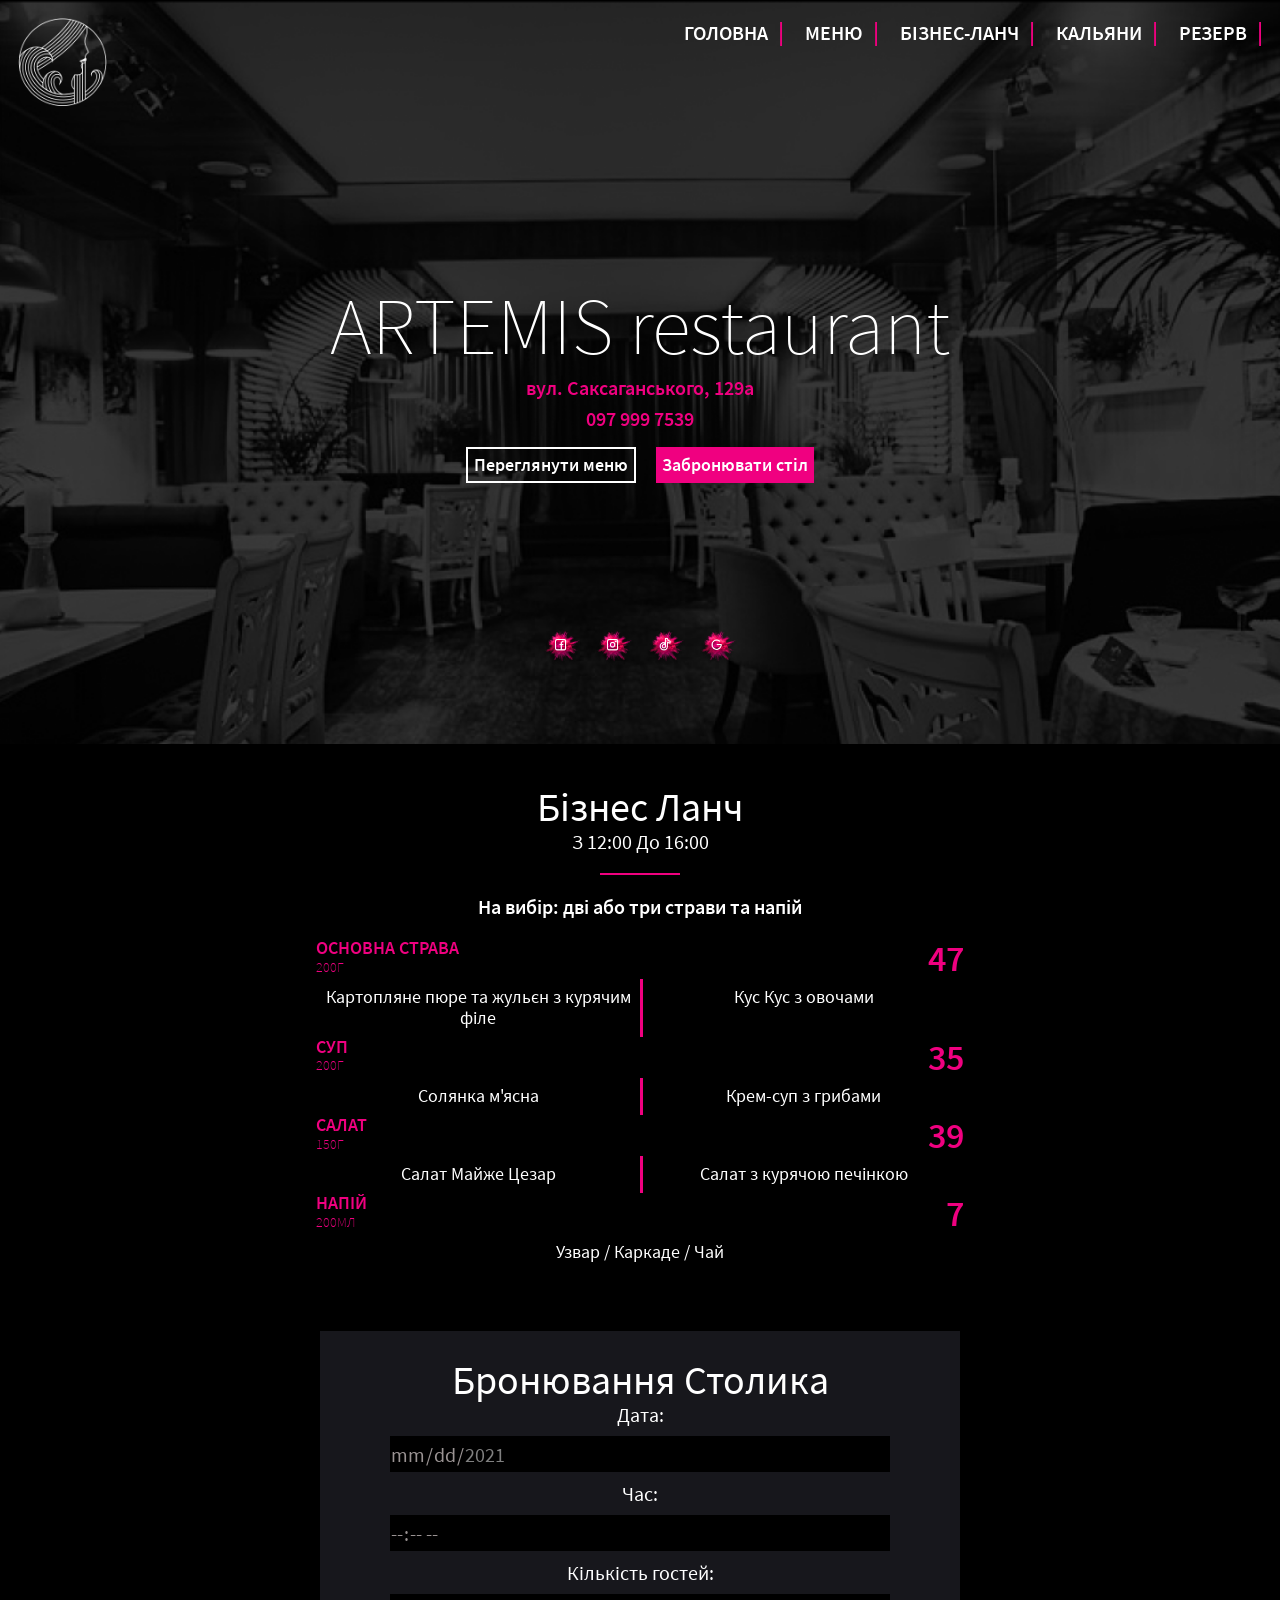
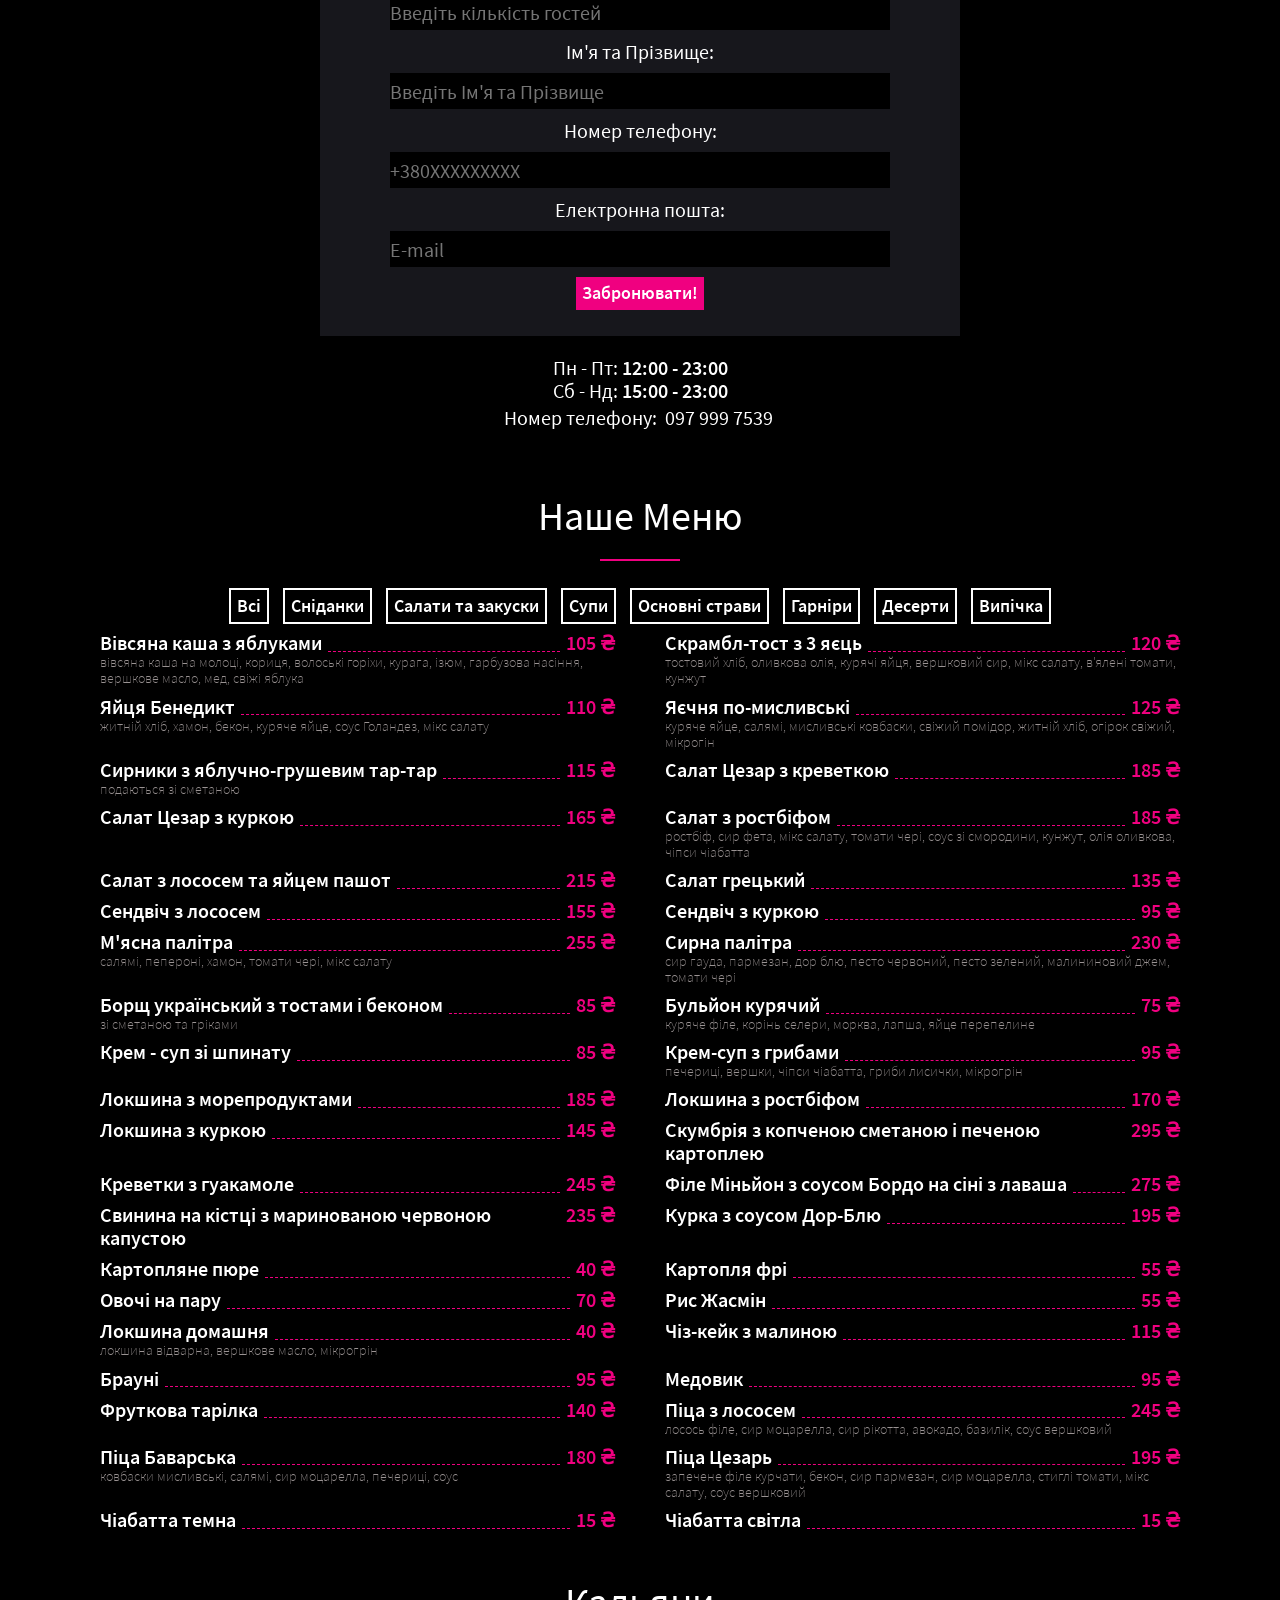
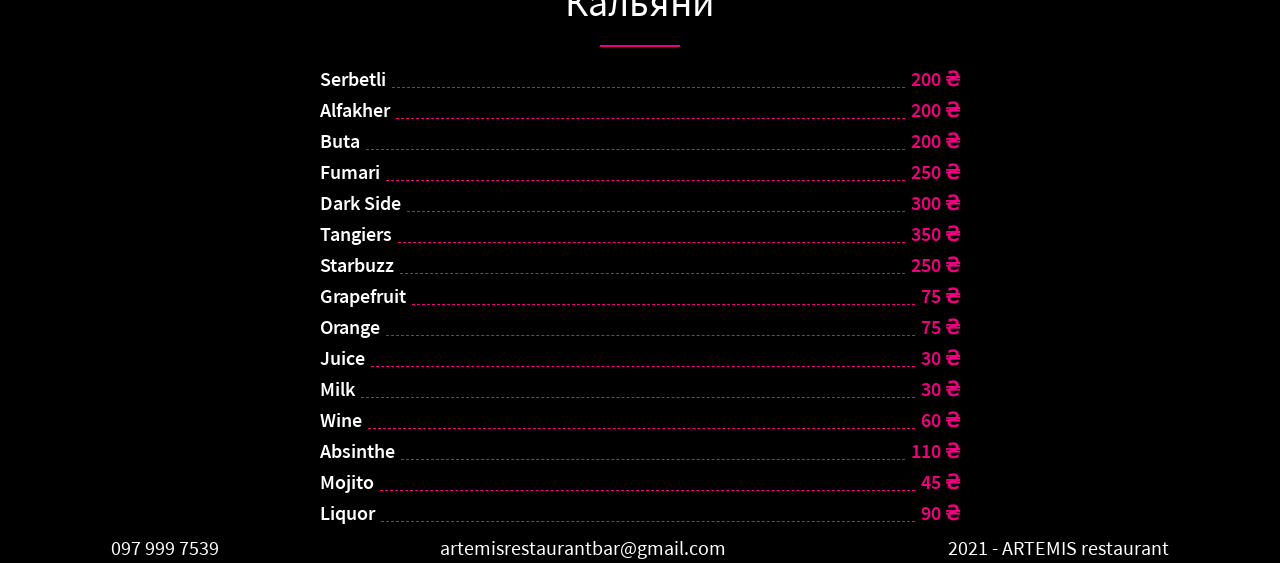
==== index.html @ ac6bcd96 "centered form label" ====
<!DOCTYPE html>
<html lang="uk">

<head>
  <!-- Global site tag (gtag.js) - Google Analytics -->
  <!-- <script async src="https://www.googletagmanager.com/gtag/js?id=G-EJ1X3YH138"></script>
  <script>
    window.dataLayer = window.dataLayer || [];

    function gtag() {
      dataLayer.push(arguments);
    }
    gtag('js', new Date());

    gtag('config', 'G-EJ1X3YH138');
  </script> -->

  <meta charset="UTF-8" />
  <meta name="viewport" content="width=device-width, initial-scale=1.0" />
  <meta name="description"
    content="У розпорядженні відвідувачів закладу лаунж-зона з контактною барною стойкою, просторий основний зал зі сценою, а також кальянний зал з великим диваном для компанії гостей.">
  <title>ARTEMIS restaurant</title>
  <link rel="apple-touch-icon" sizes="180x180" href="/favicon/apple-touch-icon.png">
  <link rel="icon" type="image/png" sizes="32x32" href="/favicon/favicon-32x32.png">
  <link rel="icon" type="image/png" sizes="16x16" href="/favicon/favicon-16x16.png">
  <link rel="manifest" href="/favicon/site.webmanifest">
  <link rel="mask-icon" href="/favicon/safari-pinned-tab.svg" color="#d6197e">
  <meta name="msapplication-TileColor" content="#d6197e">
  <meta name="theme-color" content="#d6197e">
  <link rel="stylesheet" href="css/style.css" type="text/css" />
  <link rel="preconnect" href="https://fonts.gstatic.com">
</head>

<body>
  <header class="header" id="header">

    <div class="logo">
      <a href="index.html">
        <img src="img/logo_white.webp" alt="logo" class="logo__img" /></a>
    </div>

    <nav class="nav" id="nav">
      <ul class="nav__menu">
        <li><a href="index.html" class="nav__link">головна</a>
        </li>
        <li><a href="#section-menu" class="nav__link">меню</a>
        </li>
        <li><a href="#lunch" class="nav__link">бізнес-ланч</a>
        </li>
        <li><a href="#hookah" class="nav__link">кальяни</a>
        </li>
        <li><a href="#reserved" class="nav__link">резерв</a>
        </li>
        <!-- <li><a href="#" class="nav__link">контакти</a>
        </li> -->
      </ul>
    </nav>
    <a class="nav__burger" id="navBtn">
      <img src="img/icon-burger.webp" alt="click to open navigation menu"></a>


  </header>
  <a class="scroll-top" id="topBtn" title="Back to top">
    <img src="img/icon-back-top.webp" alt="back to top">
  </a>

  <main>
    <section class="section main">

      <h1>ARTEMIS restaurant</h1>

      <div class="main__contact">
        <a href="https://goo.gl/maps/p9fbuU1kuRXdNE6r8" class="contact__link" target="_blank" rel="noopener">вул.
          Саксаганського,
          129а</a>
        <a href="tel:+380979997539" class="contact__link">
          097 999 7539</a>
      </div>

      <div class="button__wrapper">
        <button class="button button__menu">Переглянути меню</button>
        <button class="button button__reserved">Забронювати стіл</button>
      </div>

      <div class="social">
        <a class="social__link" href="https://www.facebook.com/artemisbarkyiv" target="_blank" rel="noopener">
          <img src="img/fb.webp" alt="link to facebook page artemis" class="social__icon" width="40" height="48">
        </a>
        <a class="social__link" href="https://www.instagram.com/artemiskyiv/" target="_blank" rel="noopener">
          <img src="img/insta.webp" alt="link to instagram page artemis" class="social__icon" width="40" height="48">
        </a>
        <a class="social__link" href="https://vm.tiktok.com/ZSWNdUNR/" target="_blank" rel="noopener">
          <img src="img/tk.webp" alt="link to tiktok page artemis" class="social__icon" width="40" height="48">
        </a>
        <a class="social__link" href="https://goo.gl/maps/p9fbuU1kuRXdNE6r8" target="_blank" rel="noopener">
          <img src="img/google.webp" alt="link to tiktok page artemis" class="social__icon" width="40" height="48">
        </a>
      </div>
    </section>

    <section class="section lunch" id="lunch">
      <h2 class="section__title">Бізнес ланч
        <span class="lunch__time">з 12:00 до 16:00</span>
        <span class="small__border"></span>
      </h2>

      <div class="lunch__option">На вибір: дві або три страви та напій</div>
      <div class="lunch__wrapper">
        <dl class="dishes">
          <dt class="dishes__header">основна страва
            <span class="dishes__weight">200г</span>
          </dt>
          <dd class="dishes__price">47</dd>
          <dd class="dishes__title">Картопляне пюре та жульєн з курячим філе</dd>
          <dd class="dishes__title">Кус Кус з овочами</dd>
        </dl>

        <dl class="dishes">
          <dt class="dishes__header">суп
            <span class="dishes__weight">200г</span>
          </dt>
          <dd class="dishes__price">35</dd>
          <dd class="dishes__title">Солянка м'ясна</dd>
          <dd class="dishes__title">Крем-суп з грибами</dd>
        </dl>

        <dl class="dishes">
          <dt class="dishes__header">салат
            <span class="dishes__weight">150г</span>
          </dt>
          <dd class="dishes__price">39</dd>
          <dd class="dishes__title">Салат Майже Цезар</dd>
          <dd class="dishes__title">Салат з курячою печінкою</dd>
        </dl>

        <dl class="dishes">
          <dt class="dishes__header">напій
            <span class="dishes__weight">200мл</span>
          </dt>
          <dd class="dishes__price">7</dd>
          <dd class="dishes__title">Узвар / Каркаде / Чай</dd>
        </dl>
      </div>

    </section>

    <section class="section reserved">

      <!-- modal reserved -->

      <form action="form.php" method="POST" class="reserved__form" id="reserved" autocomplete="off">
        <h2 class="section__title">Бронювання столика</h2>
        <fieldset title="Введіть заплановану дату">
          <label for="date">Дата:</label>
          <input type="date" name="date" id="date" min="2021-04-09" max="2021-12-31" class="reserved__input" required>
        </fieldset>
        <fieldset title="Введіть запланований час">
          <label for="time">Час:</label>
          <input type="time" name="time" id="time" class="reserved__input" required>
        </fieldset>
        <fieldset title="Введіть кількість гостей">
          <label for="person">Кількість гостей:</label>
          <input type="number" name="person" id="person" min="1" max="30" class="reserved__input"
            placeholder="Введіть кількість гостей" required>
        </fieldset>
        <fieldset title="Введіть ім'я та прізвище">
          <label for="firstName">Ім'я та Прізвище:</label>
          <input type="text" name="firstName" id="firstName" class="reserved__input"
            placeholder="Введіть Ім'я та Прізвище" required>
        </fieldset>
        <fieldset title="Введіть номер телефону у форматі +380XXXXXXXXX">
          <label for="phone">Номер телефону:</label>
          <input type="tel" name="phone" id="phone" class="reserved__input" placeholder="+380XXXXXXXXX"
            title="Введіть номер телефону у форматі +380XXXXXXXXX"
            pattern="\+38\s?[\(]{0,1}9[0-9]{2}[\)]{0,1}\s?\d{3}{0,1}\d{2}{0,1}\d{2}" required>
        </fieldset>
        <fieldset title="Введіть електронну пошту">
          <label for="email">Електронна пошта:</label>
          <input type="email" name="email" id="email" placeholder="E-mail" class="reserved__input">
        </fieldset>

        <button type="submit" value="submit" class="button button__reserved">Забронювати!</button>

      </form>

      <div class="reserved__desc">
        <p>Пн - Пт: <b>12:00 - 23:00</b></p>
        <p>Сб - Нд:<b> 15:00 - 23:00</b></p>
        <p>Номер телефону:
          <a href="tel:+380979997539" class="link">
            097 999 7539</a></p>
      </div>
    </section>

    <section class="section menu" id="section-menu">
      <h2 class="section__title">наше меню
        <span class="small__border"></span>
      </h2>

      <!-- filter buttons -->
      <div class="menu__buttons">
        <!-- <button class="button button__filter" type="button" data-id="all">Усе</button>
        <button class="button__filter" type="button" data-id="breakfast">Сніданки</button>
        <button class="button__filter" type="button" data-id="salad">Салати</button>
        <button class="button__filter" type="button" data-id="main-dishes">Основні страви</button> -->
      </div>
      <!-- menu item -->
      <div class="menu__container">
        <!-- single item -->
        <!-- <article class="menu__item">
          <img src="/img-menu/menu-item.webp" alt="menu img" class="menu__img">
          <div class="menu__info">
            <header class="menu__header">
              <h3 class="menu__title">Салат з авокадо</h3>
              <h3 class="menu__price">120</h3>
            </header>
            <p class="menu__desc">
              Lorem, ipsum dolor sit amet consectetur adipisicing elit. Consectetur, sunt! Voluptatem inventore dolor
              excepturi aperiam, laboriosam modi ab hic numquam.
            </p>
          </div>
        </article> -->
      </div>
      <!-- end of single item -->
    </section>

    <section class="section hookah" id="hookah">
      <h2 class="section__title">кальяни
        <span class="small__border"></span>
      </h2>

      <div class="hookah__container">
        <!--<article class="hookah__item">
          <h3 class="menu__title">Serbetli</h3>
          <h3 class="menu__price">200</h3>
        </article> -->
      </div>
    </section>

  </main>
  <footer class="footer">
    <div class="footer__contact">
      <a href="tel:+380979997539">097 999 7539</a>
      <a href="mailto:marketingartemis4@gmail.com">artemisrestaurantbar@gmail.com</a>
      <a href="#header">2021 - ARTEMIS restaurant</a>
    </div>
  </footer>

  <script src="js/script.js"></script>
</body>

</html>
---- css/style.css ----
.small__border {
  display: block;
  width: 4rem;
  height: 0.1rem;
  background-color: #f00080;
  margin: 1rem auto;
}

@keyframes bounce {
  0%, 20%, 60%, 100% {
    transform: translateY(0);
  }
  40% {
    transform: translateY(-1rem);
  }
  80% {
    transform: translateY(-0.5rem);
  }
}
@keyframes zoomIn {
  0% {
    opacity: 0;
    transform: scale3d(0.3, 0.3, 0.3);
  }
  50% {
    opacity: 1;
    text-shadow: #f00080 0 0 1rem, #f00080 0 0 1.5rem, #f00080 0 0 2rem, #f00080 0 0 2.5rem, #f00080 0 0 3.5rem;
  }
}
* {
  margin: 0;
  padding: 0;
  box-sizing: border-box;
  border: 0;
  box-shadow: none;
}

html {
  line-height: 1.15;
  -webkit-text-size-adjust: 100%;
  font-size: 20px;
}

h1 {
  font-size: 3rem;
}

b,
strong {
  font-weight: bolder;
}

button,
input,
optgroup,
select,
textarea {
  font-family: inherit;
  font-size: 100%;
  line-height: 1.15;
  margin: 0;
}

button,
select {
  text-transform: none;
}

button,
[type=button],
[type=reset],
[type=submit] {
  -webkit-appearance: button;
}

button::-moz-focus-inner,
[type=button]::-moz-focus-inner,
[type=reset]::-moz-focus-inner,
[type=submit]::-moz-focus-inner {
  border-style: none;
  padding: 0;
}

button:focus,
button:hover,
button:active {
  outline: none;
}

a {
  text-decoration: none;
}

ul,
li {
  list-style-type: none;
}

body {
  font-family: "Source Sans Pro", sans-serif;
  color: white;
  background-color: black;
  width: 100vw;
}

.section {
  width: minmax(100vw, 100vh);
  height: minmax(100vw, 100vh);
}
.section:nth-child(odd) {
  background: black url("../img/hallBgBw.webp") no-repeat center;
  background-size: cover;
  background-attachment: fixed;
}
.section:not(:first-child) {
  padding-top: 1rem;
}
.section__title {
  font-size: 2rem;
  font-weight: 400;
  text-align: center;
  text-transform: capitalize;
}
@media (max-width: 47.99em) {
  .section__title {
    font-size: 1.5rem;
  }
}

a {
  display: inline-block;
  color: white;
  padding: 0.2rem;
}

@font-face {
  font-family: "Source Sans Pro";
  src: local("Source Sans Pro ExtraLight"), local("SourceSansPro-ExtraLight"), url("./../fonts/sourcesansproextralight.woff2") format("woff2"), url("./../fonts/sourcesansproextralight.woff") format("woff"), url("./../fonts/sourcesansproextralight.ttf") format("truetype");
  font-weight: 200;
  font-style: normal;
  font-display: swap;
}
@font-face {
  font-family: "Source Sans Pro";
  src: local("Source Sans Pro"), local("SourceSansPro-Regular"), url("./../fonts/sourcesanspro.woff2") format("woff2"), url("./../fonts/sourcesanspro.woff") format("woff"), url("./../fonts/sourcesanspro.ttf") format("truetype");
  font-weight: 400;
  font-style: normal;
  font-display: swap;
}
@font-face {
  font-family: "Source Sans Pro";
  src: local("Source Sans Pro Semibold"), local("SourceSansPro-Semibold"), url("./../fonts/sourcesansprosemibold.woff2") format("woff2"), url("./../fonts/sourcesansprosemibold.woff") format("woff"), url("./../fonts/sourcesansprosemibold.ttf") format("truetype");
  font-weight: 600;
  font-style: normal;
  font-display: swap;
}
.footer__contact {
  display: flex;
  justify-content: space-around;
  flex-wrap: wrap;
}

.header {
  display: flex;
  justify-content: space-between;
  position: absolute;
  width: 100vw;
  padding: 1.5vh;
  z-index: 1;
}

.logo__img {
  max-width: 7vw;
  position: relative;
  top: 0;
}

.nav__menu {
  display: flex;
  font-weight: 600;
  gap: 1vw;
  text-transform: uppercase;
  flex-wrap: wrap;
}
@media (max-width: 47.99em) {
  .nav__menu {
    align-items: center;
    justify-content: center;
    width: 100vw;
    height: 100vh;
    position: fixed;
    flex-direction: column;
    top: 0;
    left: 0;
    background: #141414;
    font-size: 1em;
  }
}
.nav__link:hover, .nav__link:focus, .nav__link:active {
  transition: all 0.5s;
  cursor: pointer;
}
.nav__link:hover, .nav__link:active {
  color: #f00080;
}
@media (min-width: 48em) {
  .nav__link::after {
    content: "|";
    font-size: 1.2rem;
    font-weight: 900;
    margin-left: 0.5rem;
    color: #f00080;
  }
}
@media (min-width: 48em) {
  .nav__burger {
    display: none;
  }
}
@media (max-width: 47.99em) {
  .nav__burger {
    cursor: pointer;
    z-index: 1;
    position: fixed;
    right: 1vw;
  }
}
.nav__burger > img {
  max-width: 9vw;
}
@media (max-width: 47.99em) {
  .nav {
    display: none;
  }
}

@media (max-width: 47.99em) {
  .toggleMenu {
    display: block;
  }
}

.reserved {
  text-align: center;
  align-items: center;
  display: flex;
  justify-content: space-around;
  flex-direction: column;
}
.reserved__form {
  width: 50vw;
  display: flex;
  justify-content: center;
  flex-direction: column;
  margin: 0 auto;
  padding: 1.3rem 0;
  background-color: #17171c;
}
@media (max-width: 47.99em) {
  .reserved__form {
    width: 80vw;
  }
}
.reserved__input {
  width: 39vw;
  margin: 0.5rem auto;
}
.reserved__desc {
  margin: 1rem 0;
}

input {
  background-color: black;
  height: 4vh;
  margin: 2vh 0;
  color: #9a9393;
}
@media (max-width: 47.99em) {
  input {
    min-width: 60vw;
  }
}

fieldset {
  display: flex;
  flex-direction: column;
}

.lunch {
  padding: 1rem;
}
@media (min-width: 48em) {
  .lunch {
    max-width: 55vw;
    margin: 1rem auto;
  }
}
.lunch__time {
  display: block;
  font-size: 1rem;
}
.lunch__option {
  margin: 1rem auto;
  font-weight: 600;
  text-align: center;
}

.dishes {
  display: grid;
  grid-template-columns: 1fr 1fr;
  font-size: 0.9rem;
  padding: 0 0.4rem;
}
.dishes__header, .dishes__price {
  text-transform: uppercase;
  color: #f00080;
  font-weight: 600;
}
.dishes__price {
  text-align: right;
  font-size: 2em;
}
.dishes__weight {
  display: block;
  font-size: 0.7rem;
  font-weight: 300;
}
.dishes__title {
  text-align: center;
  align-items: center;
  padding: 0.4rem;
}
.dishes__title:nth-child(2n) {
  border-left: 3px solid #f00080;
}
.dishes:last-child :last-child {
  grid-column: span 2;
}

.menu {
  margin: 1rem 5rem;
}
@media (max-width: 47.99em) {
  .menu {
    margin: 1rem 1rem;
  }
}
.menu__buttons {
  display: flex;
  justify-content: center;
  flex-wrap: wrap;
}
.menu header {
  display: flex;
  justify-content: space-between;
  align-items: unset;
}
.menu__container {
  display: grid;
  grid-template-columns: 1fr 1fr;
  column-gap: 2.5rem;
}
@media (max-width: 47.99em) {
  .menu__container {
    display: grid;
    grid-template-columns: 1fr;
    column-gap: 0.5rem;
  }
}
.menu__title {
  font-size: 1rem;
  font-weight: 600;
}
@media (max-width: 47.99em) {
  .menu__title {
    font-size: 0.8rem;
    font-weight: 600;
  }
}
.menu__price {
  font-size: 1rem;
  font-weight: 600;
  white-space: nowrap;
  color: #f00080;
}
@media (max-width: 47.99em) {
  .menu__price {
    font-size: 0.8rem;
    font-weight: 600;
  }
}
.menu__desc {
  font-size: 0.7rem;
  font-weight: 300;
  color: #9a9393;
}
.menu__item {
  margin-bottom: 0.4rem;
}

.divide-bottom {
  border-bottom: 1px dashed #f00080;
  flex-grow: 1;
  margin: 0.11rem 0.3rem;
}

.hookah__container {
  margin: 0 25vw;
}
@media (max-width: 47.99em) {
  .hookah__container {
    margin: 0 10vw;
  }
}
.hookah__title {
  text-align: center;
}
.hookah__item {
  display: flex;
  justify-content: space-around;
  margin-bottom: 0.4rem;
}

.button {
  font-size: 0.9rem;
  font-weight: 600;
  padding: 0.3rem;
  color: white;
  background-color: #f00080;
  width: fit-content;
}
.button__menu {
  margin-right: 1rem;
  background: transparent;
  border: 2px solid white;
}
.button__reserved {
  background-color: #f00080;
  border: none;
}
.button__wrapper {
  display: flex;
  justify-content: center;
  grid-row: 8/9;
}
.button:hover, .button:focus, .button:active {
  transition: all 0.5s;
  cursor: pointer;
}
.button:hover {
  background-color: white;
  color: black;
}
.button__filter {
  margin: 0.35rem;
  background: transparent;
  border: 2px solid white;
}
.button__filter:hover, .button__filter:focus, .button__filter:active {
  transition: all 0.5s;
  cursor: pointer;
}
.button__filter:hover, .button__filter:focus, .button__filter:active {
  background: transparent;
  border: 2px solid #f00080;
  color: #f00080;
}

.reserved .button__reserved {
  align-self: center;
}

.scroll-top {
  position: fixed;
  bottom: 2vh;
  right: 2vw;
  z-index: 1000000;
  cursor: pointer;
  visibility: hidden;
  opacity: 0;
  transition: 0.5s;
}
.scroll-top.active {
  visibility: visible;
  opacity: 1;
}
.scroll-top > img {
  max-width: 10vw;
}

.main {
  display: grid;
  grid-template-rows: repeat(12, 1fr);
  text-align: center;
  align-items: center;
}
.main__contact {
  font-size: inherit;
  font-weight: 600;
  grid-row: 7/8;
}

h1 {
  font-size: 3rem;
  font-weight: 300;
  text-align: center;
  align-items: center;
  grid-row: 2/7;
  align-self: end;
  -webkit-animation-name: zoomIn;
  animation-name: zoomIn;
  -webkit-animation-duration: 1.5s;
  animation-duration: 1.5s;
  -webkit-animation-delay: 0s;
  animation-delay: 0s;
  -webkit-animation-direction: forwards;
  animation-direction: forwards;
  -webkit-animation-fill-mode: forwards;
  animation-fill-mode: forwards;
}
@media (min-width: 48em) {
  h1 {
    font-size: 4em;
    font-weight: 300;
  }
}

.contact__link {
  display: block;
  color: #f00080;
  width: fit-content;
  text-align: center;
  align-items: center;
  margin: auto;
}

.social {
  grid-row: 11;
}
.social__link {
  height: fit-content;
  display: inline-block;
}
.social__link:hover,
.social__link :active {
  -webkit-animation-name: bounce;
  animation-name: bounce;
  -webkit-animation-duration: 1s;
  animation-duration: 1s;
  -webkit-animation-delay: 0s;
  animation-delay: 0s;
  -webkit-animation-direction: forwards;
  animation-direction: forwards;
  -webkit-animation-fill-mode: forwards;
  animation-fill-mode: forwards;
}

/*# sourceMappingURL=style.css.map */
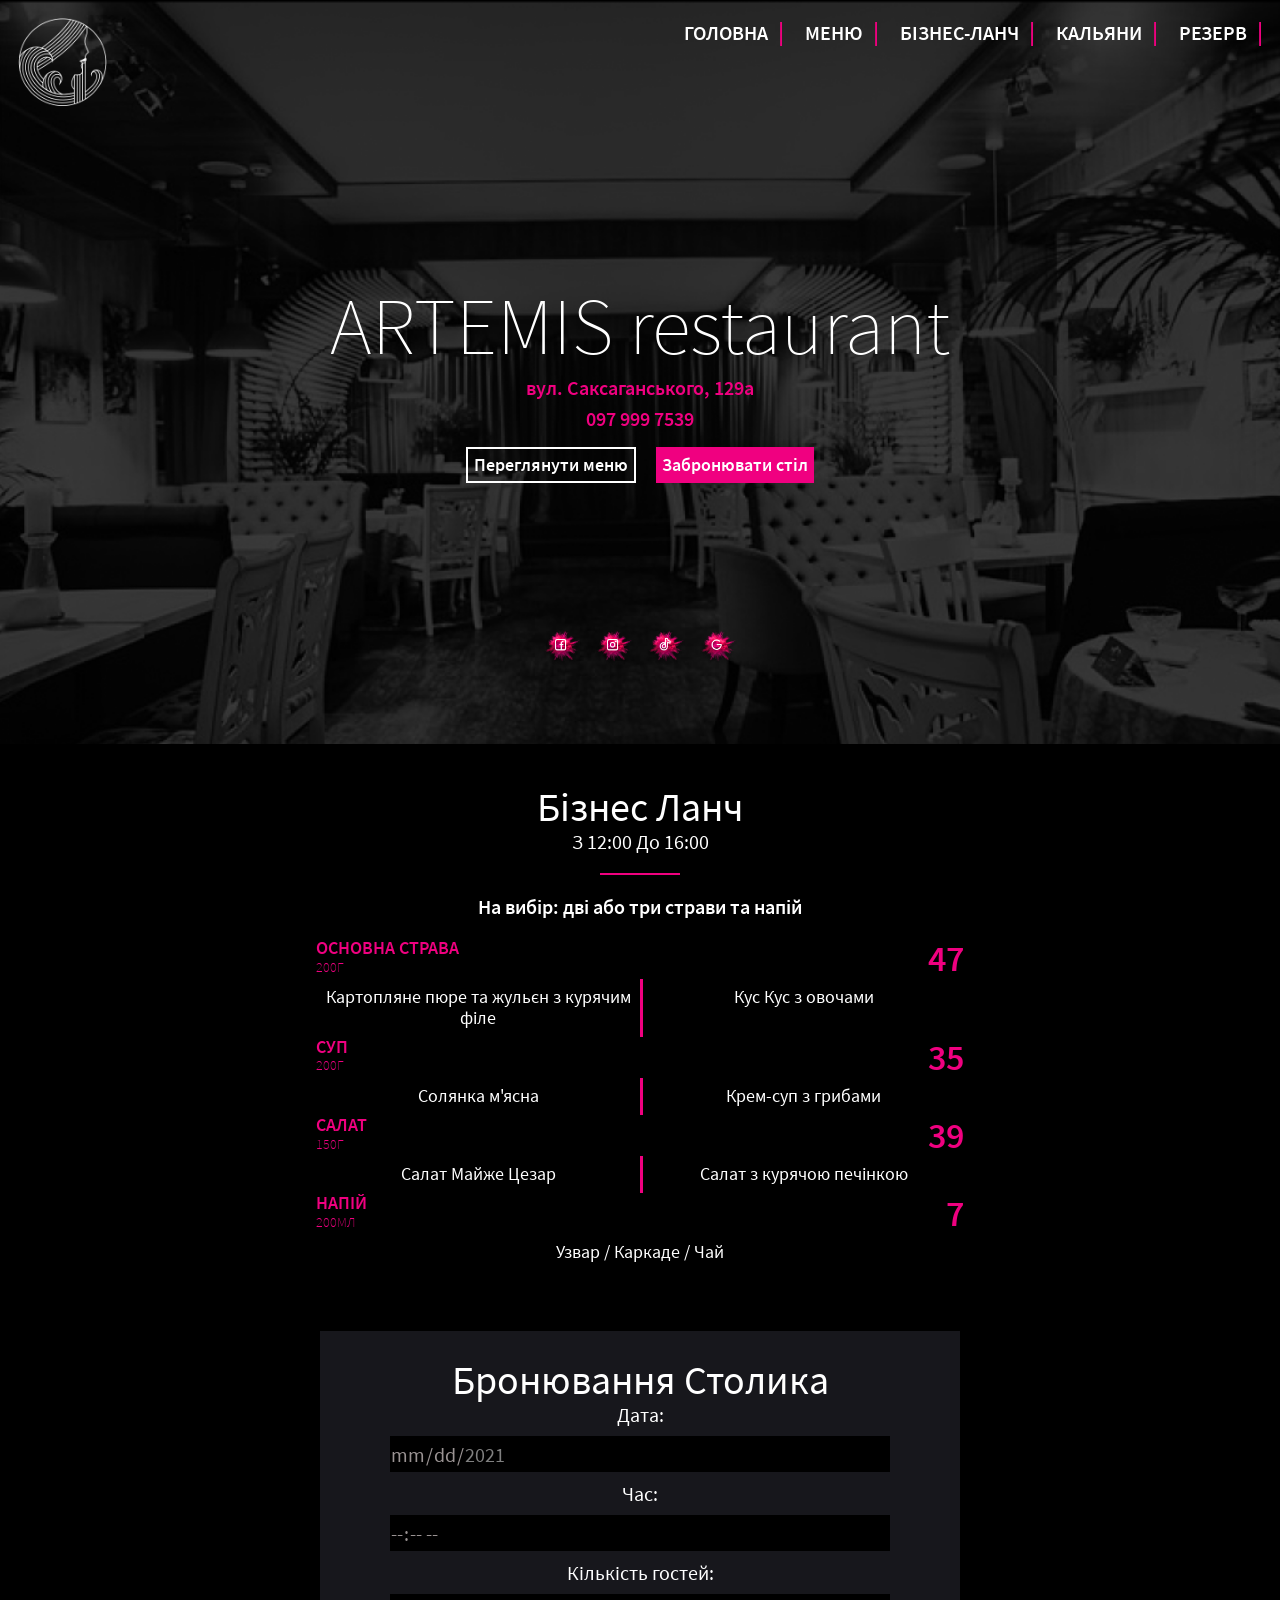
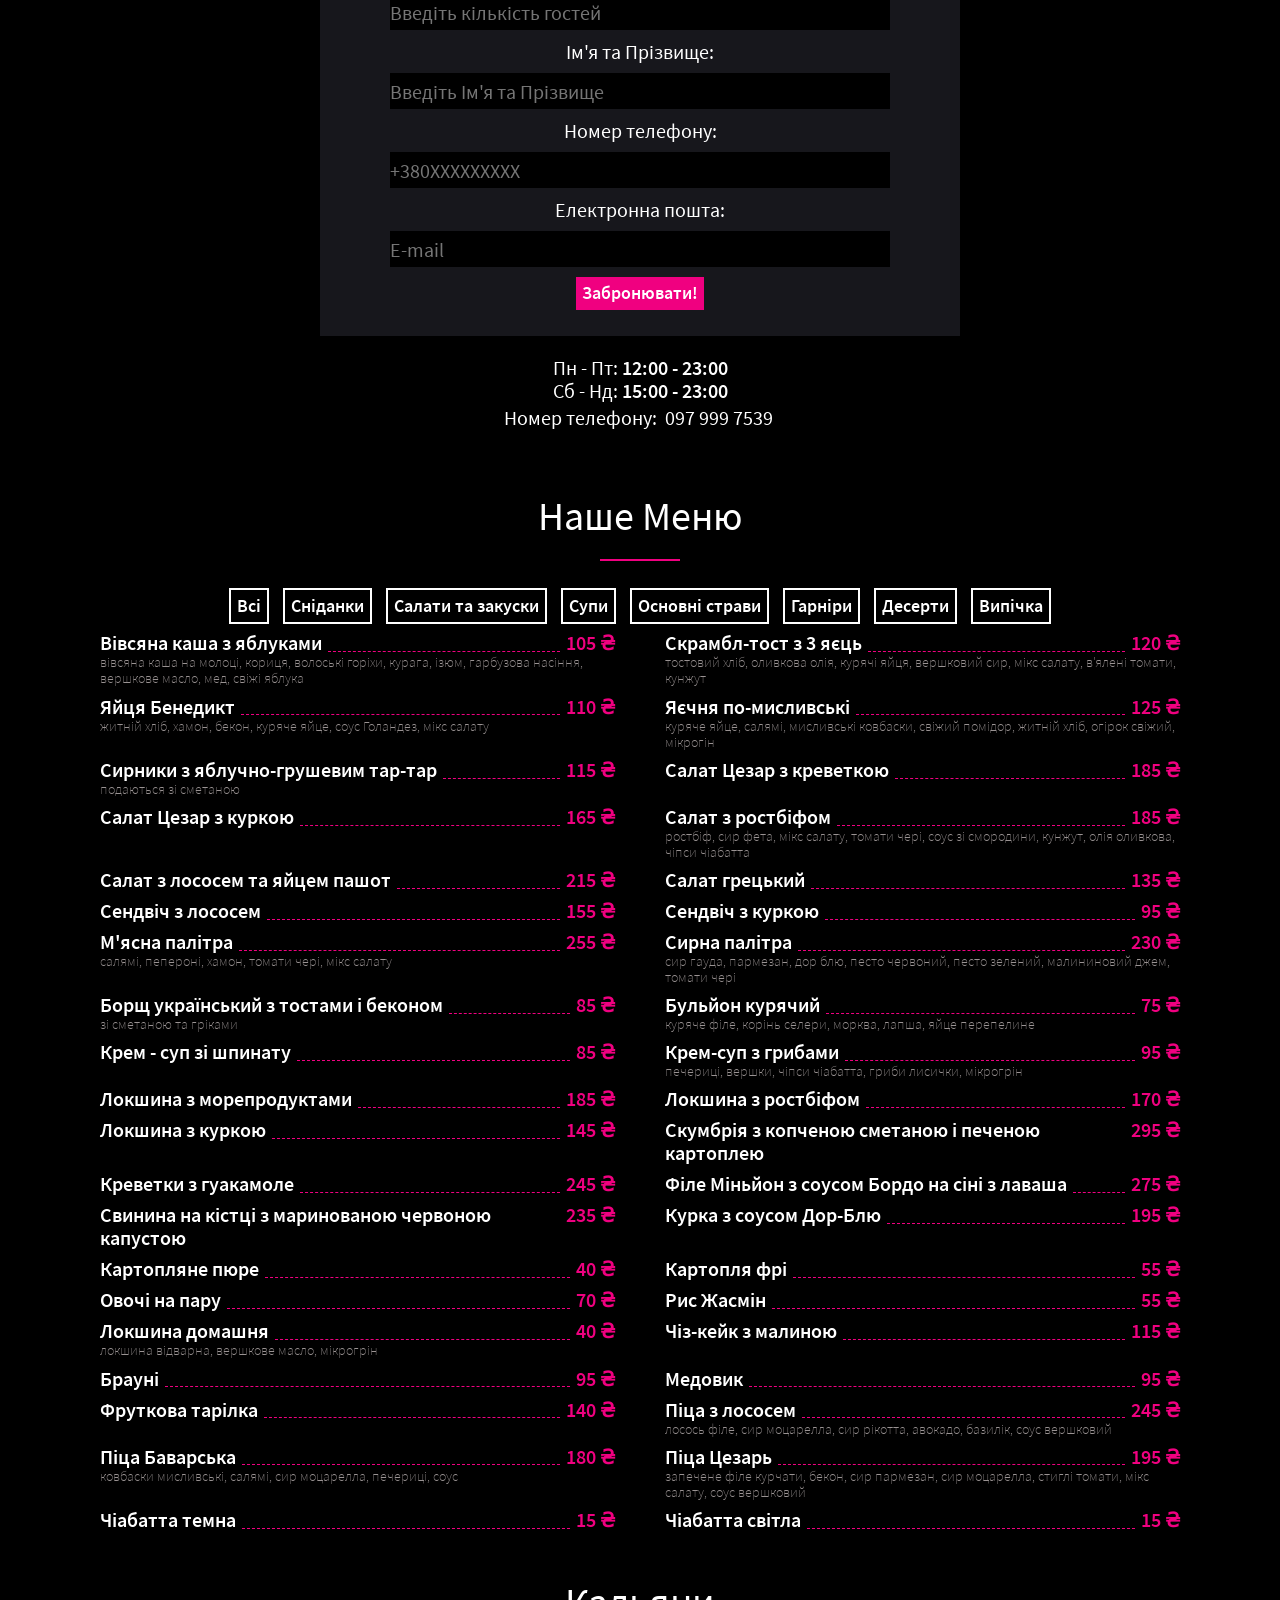
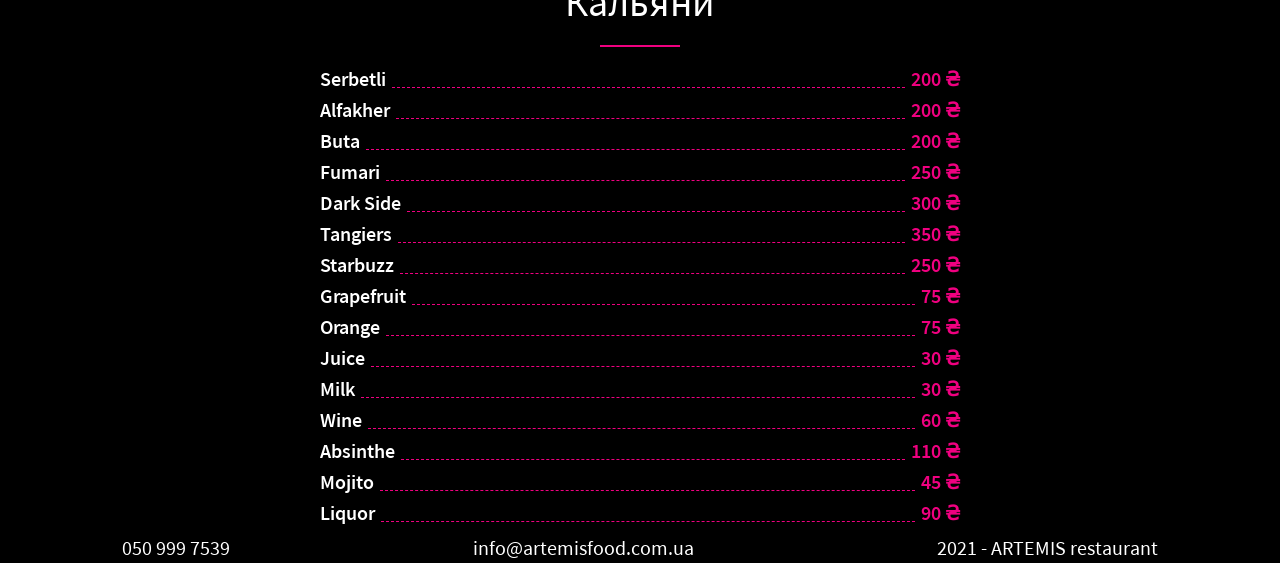
==== commit ce8a35de: "added png for display on Safari iOS" ====
--- a/index.html
+++ b/index.html
@@ -83,18 +83,40 @@
       </div>
 
       <div class="social">
+
         <a class="social__link" href="https://www.facebook.com/artemisbarkyiv" target="_blank" rel="noopener">
-          <img src="img/fb.webp" alt="link to facebook page artemis" class="social__icon" width="40" height="48">
-        </a>
+          <picture>
+            <source srcset="/img/fb.webp 1x" type="image/webp">
+            <source srcset="/img/png/fb.png 1x" type="image/png">
+            <img src="img/fb.webp" alt="link to facebook page artemis" class="social__icon" width="40" height="48">
+          </picture>
+        </a>
+
         <a class="social__link" href="https://www.instagram.com/artemiskyiv/" target="_blank" rel="noopener">
-          <img src="img/insta.webp" alt="link to instagram page artemis" class="social__icon" width="40" height="48">
-        </a>
+          <picture>
+            <source srcset="/img/insta.webp 1x" type="image/webp">
+            <source srcset="/img/png/insta.png 1x" type="image/png">
+            <img src="img/insta.webp" alt="link to facebook page artemis" class="social__icon" width="40" height="48">
+          </picture>
+        </a>
+
         <a class="social__link" href="https://vm.tiktok.com/ZSWNdUNR/" target="_blank" rel="noopener">
-          <img src="img/tk.webp" alt="link to tiktok page artemis" class="social__icon" width="40" height="48">
-        </a>
+          <picture>
+            <source srcset="/img/tk.webp 1x" type="image/webp">
+            <source srcset="/img/png/tk.png 1x" type="image/png">
+            <img src="img/tk.webp" alt="link to facebook page artemis" class="social__icon" width="40" height="48">
+          </picture>
+        </a>
+
         <a class="social__link" href="https://goo.gl/maps/p9fbuU1kuRXdNE6r8" target="_blank" rel="noopener">
-          <img src="img/google.webp" alt="link to tiktok page artemis" class="social__icon" width="40" height="48">
-        </a>
+
+          <picture>
+            <source srcset="/img/google.webp 1x" type="image/webp">
+            <source srcset="/img/png/google.png 1x" type="image/png">
+            <img src="img/google.webp" alt="link to facebook page artemis" class="social__icon" width="40" height="48">
+          </picture>
+        </a>
+
       </div>
     </section>
 
@@ -240,8 +262,8 @@
   </main>
   <footer class="footer">
     <div class="footer__contact">
-      <a href="tel:+380979997539">097 999 7539</a>
-      <a href="mailto:marketingartemis4@gmail.com">artemisrestaurantbar@gmail.com</a>
+      <a href="tel:+380979997539">050 999 7539</a>
+      <a href="mailto:info@artemisfood.com.ua">info@artemisfood.com.ua</a>
       <a href="#header">2021 - ARTEMIS restaurant</a>
     </div>
   </footer>
--- a/css/style.css
+++ b/css/style.css
@@ -7,26 +7,35 @@
 }
 
 @keyframes bounce {
-  0%, 20%, 60%, 100% {
+
+  0%,
+  20%,
+  60%,
+  100% {
     transform: translateY(0);
   }
+
   40% {
     transform: translateY(-1rem);
   }
+
   80% {
     transform: translateY(-0.5rem);
   }
 }
+
 @keyframes zoomIn {
   0% {
     opacity: 0;
     transform: scale3d(0.3, 0.3, 0.3);
   }
+
   50% {
     opacity: 1;
     text-shadow: #f00080 0 0 1rem, #f00080 0 0 1.5rem, #f00080 0 0 2rem, #f00080 0 0 2.5rem, #f00080 0 0 3.5rem;
   }
 }
+
 * {
   margin: 0;
   padding: 0;
@@ -107,20 +116,24 @@
   width: minmax(100vw, 100vh);
   height: minmax(100vw, 100vh);
 }
+
 .section:nth-child(odd) {
   background: black url("../img/hallBgBw.webp") no-repeat center;
   background-size: cover;
   background-attachment: fixed;
 }
+
 .section:not(:first-child) {
   padding-top: 1rem;
 }
+
 .section__title {
   font-size: 2rem;
   font-weight: 400;
   text-align: center;
   text-transform: capitalize;
 }
+
 @media (max-width: 47.99em) {
   .section__title {
     font-size: 1.5rem;
@@ -140,6 +153,7 @@
   font-style: normal;
   font-display: swap;
 }
+
 @font-face {
   font-family: "Source Sans Pro";
   src: local("Source Sans Pro"), local("SourceSansPro-Regular"), url("./../fonts/sourcesanspro.woff2") format("woff2"), url("./../fonts/sourcesanspro.woff") format("woff"), url("./../fonts/sourcesanspro.ttf") format("truetype");
@@ -147,6 +161,7 @@
   font-style: normal;
   font-display: swap;
 }
+
 @font-face {
   font-family: "Source Sans Pro";
   src: local("Source Sans Pro Semibold"), local("SourceSansPro-Semibold"), url("./../fonts/sourcesansprosemibold.woff2") format("woff2"), url("./../fonts/sourcesansprosemibold.woff") format("woff"), url("./../fonts/sourcesansprosemibold.ttf") format("truetype");
@@ -154,6 +169,7 @@
   font-style: normal;
   font-display: swap;
 }
+
 .footer__contact {
   display: flex;
   justify-content: space-around;
@@ -182,6 +198,7 @@
   text-transform: uppercase;
   flex-wrap: wrap;
 }
+
 @media (max-width: 47.99em) {
   .nav__menu {
     align-items: center;
@@ -196,13 +213,19 @@
     font-size: 1em;
   }
 }
-.nav__link:hover, .nav__link:focus, .nav__link:active {
+
+.nav__link:hover,
+.nav__link:focus,
+.nav__link:active {
   transition: all 0.5s;
   cursor: pointer;
 }
-.nav__link:hover, .nav__link:active {
+
+.nav__link:hover,
+.nav__link:active {
   color: #f00080;
 }
+
 @media (min-width: 48em) {
   .nav__link::after {
     content: "|";
@@ -212,11 +235,13 @@
     color: #f00080;
   }
 }
+
 @media (min-width: 48em) {
   .nav__burger {
     display: none;
   }
 }
+
 @media (max-width: 47.99em) {
   .nav__burger {
     cursor: pointer;
@@ -225,9 +250,11 @@
     right: 1vw;
   }
 }
-.nav__burger > img {
+
+.nav__burger>img {
   max-width: 9vw;
 }
+
 @media (max-width: 47.99em) {
   .nav {
     display: none;
@@ -247,6 +274,7 @@
   justify-content: space-around;
   flex-direction: column;
 }
+
 .reserved__form {
   width: 50vw;
   display: flex;
@@ -256,15 +284,18 @@
   padding: 1.3rem 0;
   background-color: #17171c;
 }
+
 @media (max-width: 47.99em) {
   .reserved__form {
     width: 80vw;
   }
 }
+
 .reserved__input {
   width: 39vw;
   margin: 0.5rem auto;
 }
+
 .reserved__desc {
   margin: 1rem 0;
 }
@@ -275,6 +306,7 @@
   margin: 2vh 0;
   color: #9a9393;
 }
+
 @media (max-width: 47.99em) {
   input {
     min-width: 60vw;
@@ -289,16 +321,19 @@
 .lunch {
   padding: 1rem;
 }
+
 @media (min-width: 48em) {
   .lunch {
     max-width: 55vw;
     margin: 1rem auto;
   }
 }
+
 .lunch__time {
   display: block;
   font-size: 1rem;
 }
+
 .lunch__option {
   margin: 1rem auto;
   font-weight: 600;
@@ -311,28 +346,35 @@
   font-size: 0.9rem;
   padding: 0 0.4rem;
 }
-.dishes__header, .dishes__price {
+
+.dishes__header,
+.dishes__price {
   text-transform: uppercase;
   color: #f00080;
   font-weight: 600;
 }
+
 .dishes__price {
   text-align: right;
   font-size: 2em;
 }
+
 .dishes__weight {
   display: block;
   font-size: 0.7rem;
   font-weight: 300;
 }
+
 .dishes__title {
   text-align: center;
   align-items: center;
   padding: 0.4rem;
 }
+
 .dishes__title:nth-child(2n) {
   border-left: 3px solid #f00080;
 }
+
 .dishes:last-child :last-child {
   grid-column: span 2;
 }
@@ -340,26 +382,31 @@
 .menu {
   margin: 1rem 5rem;
 }
+
 @media (max-width: 47.99em) {
   .menu {
     margin: 1rem 1rem;
   }
 }
+
 .menu__buttons {
   display: flex;
   justify-content: center;
   flex-wrap: wrap;
 }
+
 .menu header {
   display: flex;
   justify-content: space-between;
   align-items: unset;
 }
+
 .menu__container {
   display: grid;
   grid-template-columns: 1fr 1fr;
   column-gap: 2.5rem;
 }
+
 @media (max-width: 47.99em) {
   .menu__container {
     display: grid;
@@ -367,33 +414,39 @@
     column-gap: 0.5rem;
   }
 }
+
 .menu__title {
   font-size: 1rem;
   font-weight: 600;
 }
+
 @media (max-width: 47.99em) {
   .menu__title {
     font-size: 0.8rem;
     font-weight: 600;
   }
 }
+
 .menu__price {
   font-size: 1rem;
   font-weight: 600;
   white-space: nowrap;
   color: #f00080;
 }
+
 @media (max-width: 47.99em) {
   .menu__price {
     font-size: 0.8rem;
     font-weight: 600;
   }
 }
+
 .menu__desc {
   font-size: 0.7rem;
   font-weight: 300;
   color: #9a9393;
 }
+
 .menu__item {
   margin-bottom: 0.4rem;
 }
@@ -407,14 +460,17 @@
 .hookah__container {
   margin: 0 25vw;
 }
+
 @media (max-width: 47.99em) {
   .hookah__container {
     margin: 0 10vw;
   }
 }
+
 .hookah__title {
   text-align: center;
 }
+
 .hookah__item {
   display: flex;
   justify-content: space-around;
@@ -429,38 +485,52 @@
   background-color: #f00080;
   width: fit-content;
 }
+
 .button__menu {
   margin-right: 1rem;
   background: transparent;
   border: 2px solid white;
 }
+
 .button__reserved {
   background-color: #f00080;
   border: none;
 }
+
 .button__wrapper {
   display: flex;
   justify-content: center;
   grid-row: 8/9;
 }
-.button:hover, .button:focus, .button:active {
+
+.button:hover,
+.button:focus,
+.button:active {
   transition: all 0.5s;
   cursor: pointer;
 }
+
 .button:hover {
   background-color: white;
   color: black;
 }
+
 .button__filter {
   margin: 0.35rem;
   background: transparent;
   border: 2px solid white;
 }
-.button__filter:hover, .button__filter:focus, .button__filter:active {
+
+.button__filter:hover,
+.button__filter:focus,
+.button__filter:active {
   transition: all 0.5s;
   cursor: pointer;
 }
-.button__filter:hover, .button__filter:focus, .button__filter:active {
+
+.button__filter:hover,
+.button__filter:focus,
+.button__filter:active {
   background: transparent;
   border: 2px solid #f00080;
   color: #f00080;
@@ -480,11 +550,13 @@
   opacity: 0;
   transition: 0.5s;
 }
+
 .scroll-top.active {
   visibility: visible;
   opacity: 1;
 }
-.scroll-top > img {
+
+.scroll-top>img {
   max-width: 10vw;
 }
 
@@ -494,6 +566,7 @@
   text-align: center;
   align-items: center;
 }
+
 .main__contact {
   font-size: inherit;
   font-weight: 600;
@@ -518,6 +591,7 @@
   -webkit-animation-fill-mode: forwards;
   animation-fill-mode: forwards;
 }
+
 @media (min-width: 48em) {
   h1 {
     font-size: 4em;
@@ -537,10 +611,12 @@
 .social {
   grid-row: 11;
 }
+
 .social__link {
   height: fit-content;
   display: inline-block;
 }
+
 .social__link:hover,
 .social__link :active {
   -webkit-animation-name: bounce;
@@ -553,6 +629,4 @@
   animation-direction: forwards;
   -webkit-animation-fill-mode: forwards;
   animation-fill-mode: forwards;
-}
-
-/*# sourceMappingURL=style.css.map */
+}
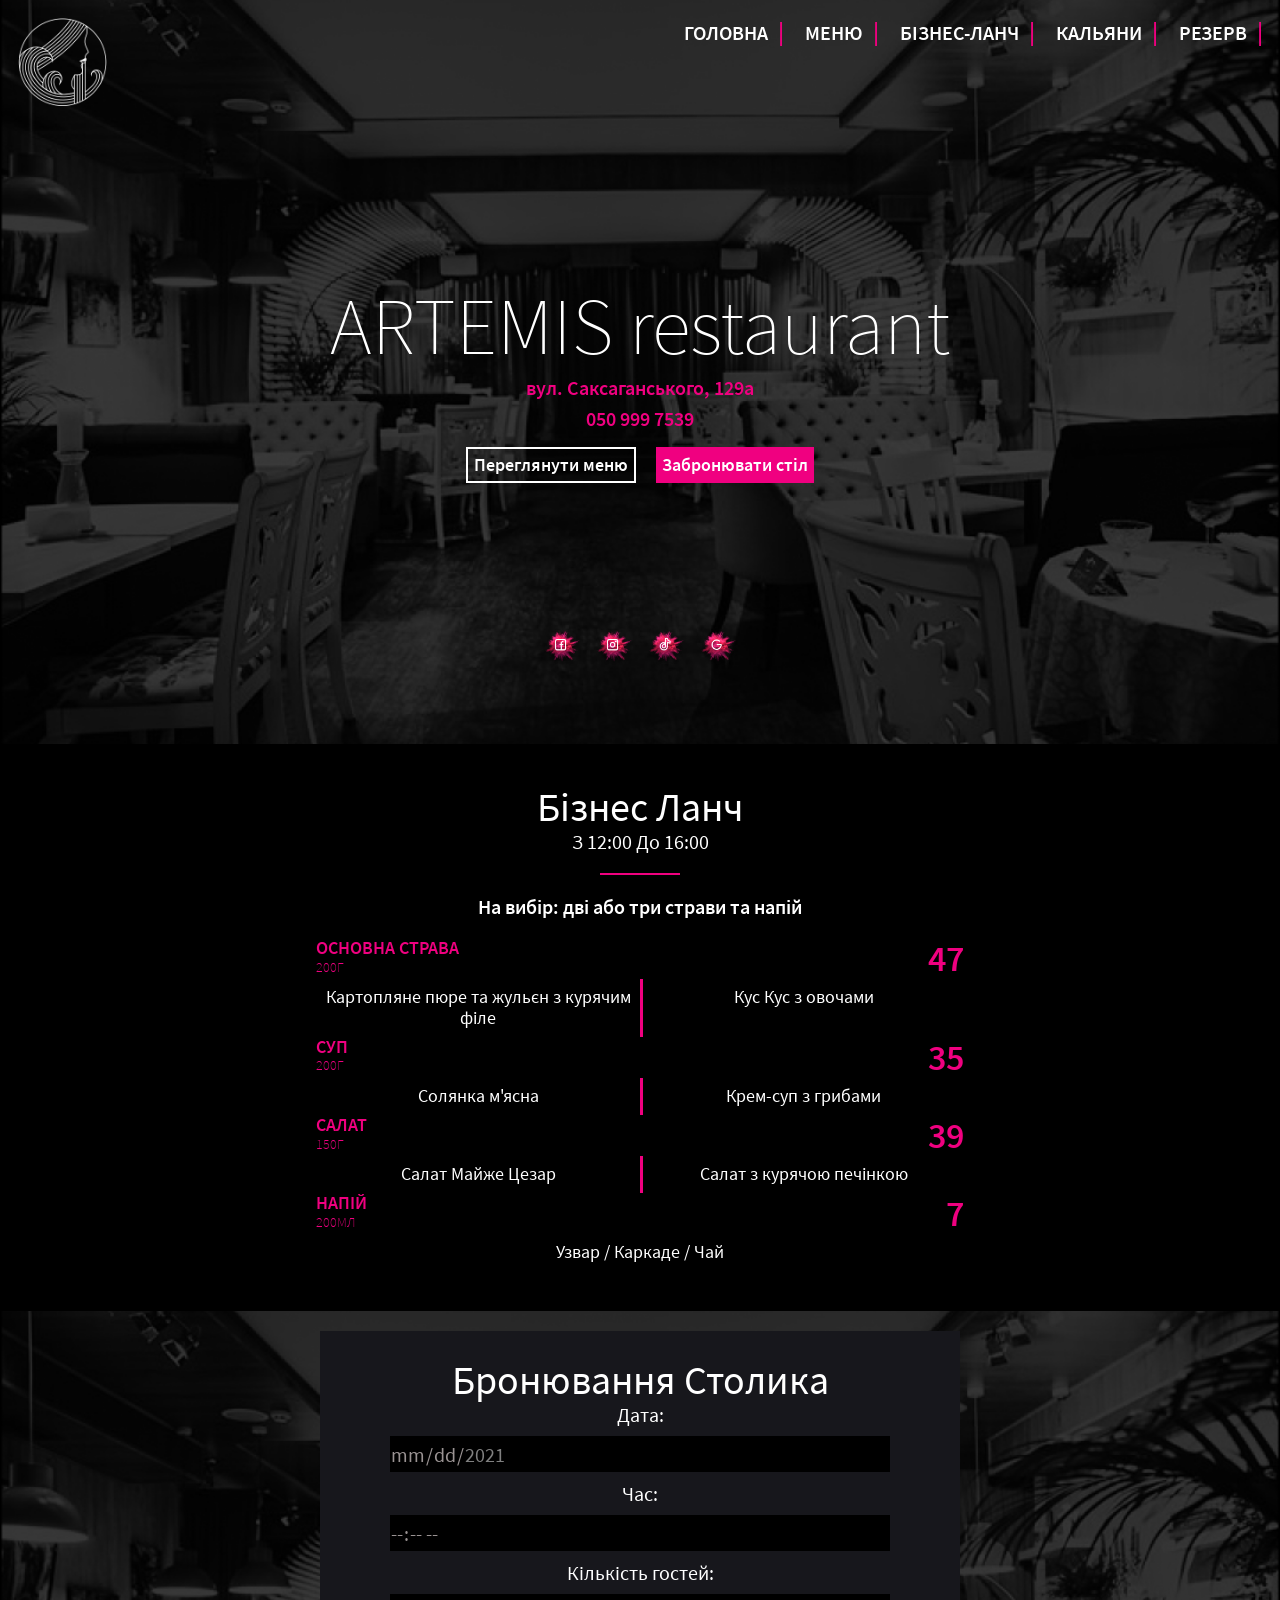
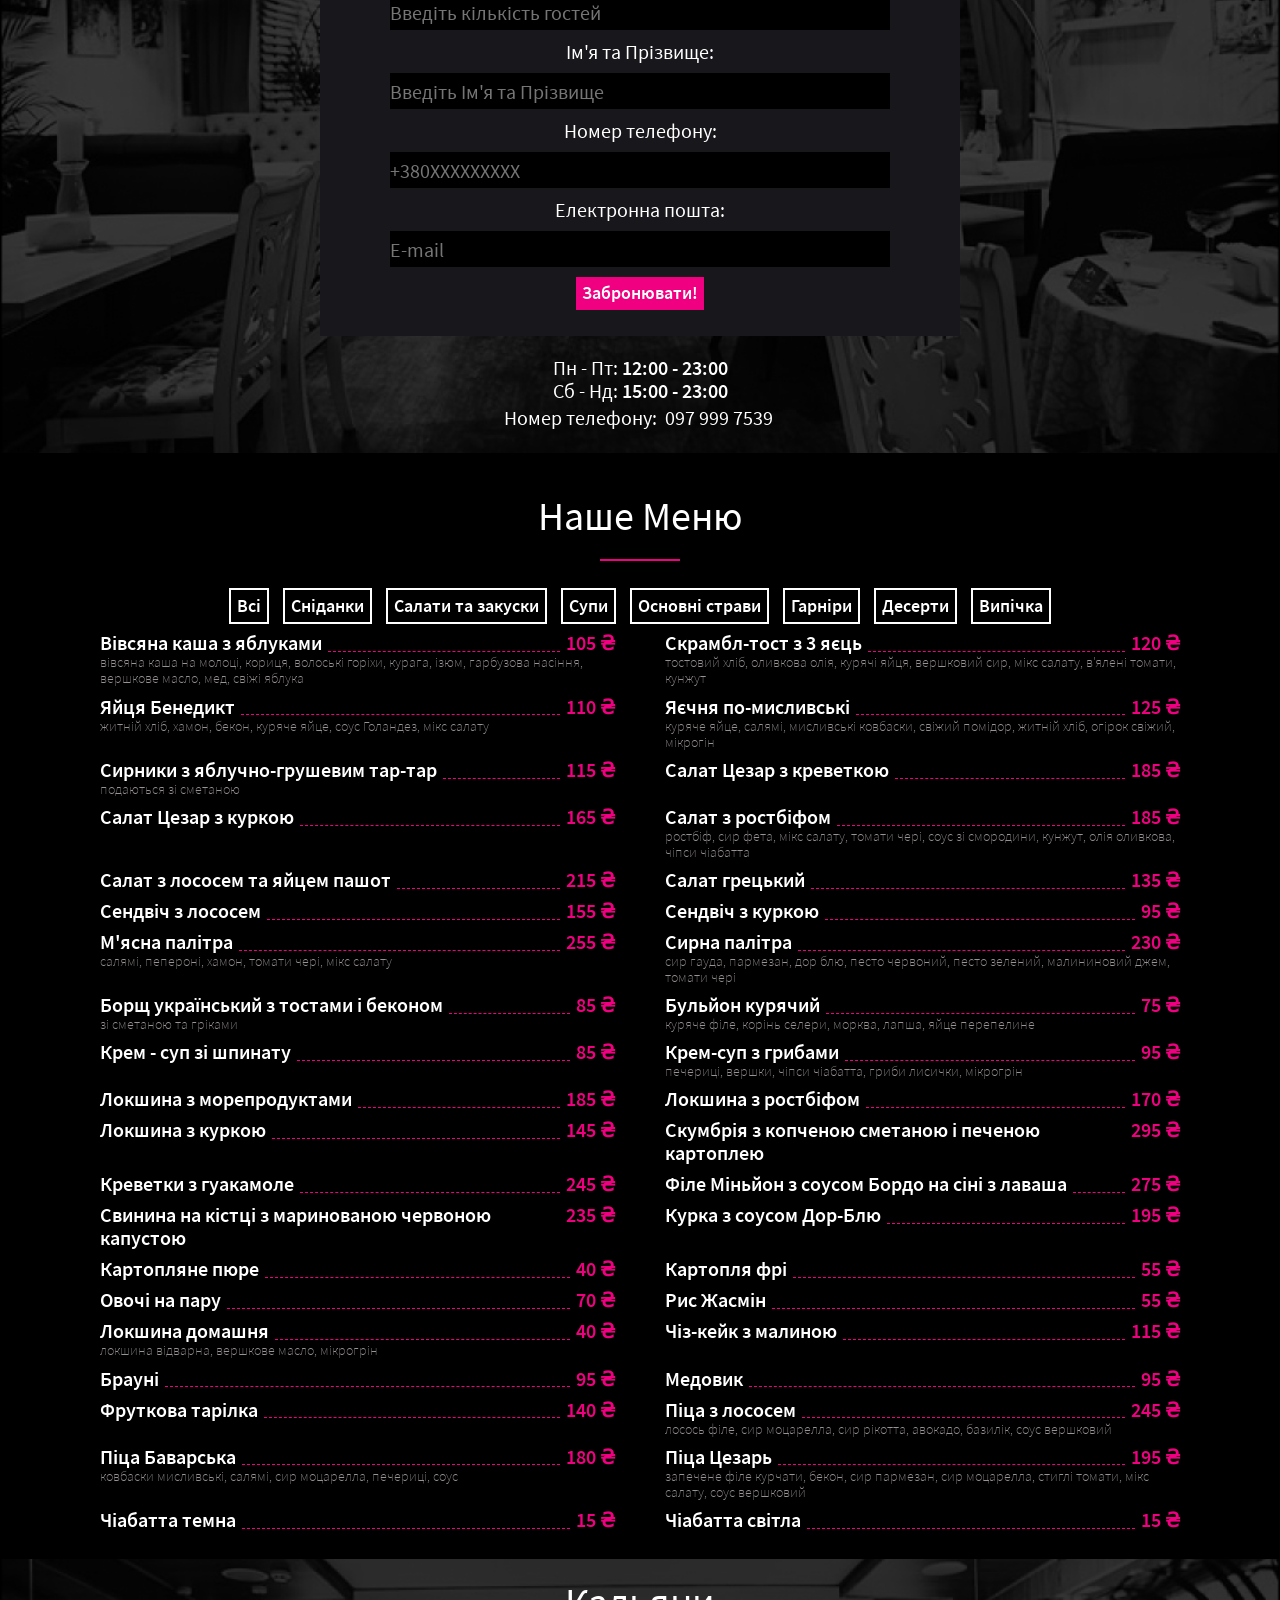
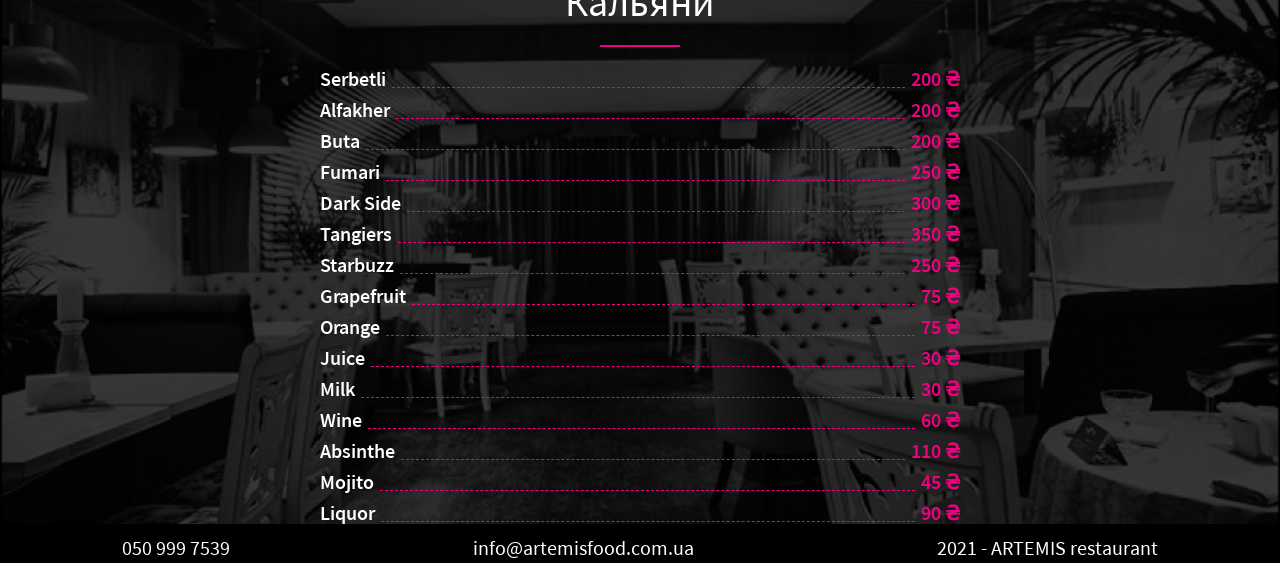
==== commit 74d2f196: "delete picture" ====
--- a/index.html
+++ b/index.html
@@ -73,8 +73,8 @@
         <a href="https://goo.gl/maps/p9fbuU1kuRXdNE6r8" class="contact__link" target="_blank" rel="noopener">вул.
           Саксаганського,
           129а</a>
-        <a href="tel:+380979997539" class="contact__link">
-          097 999 7539</a>
+        <a href="tel:+380509997539" class="contact__link">
+          050 999 7539</a>
       </div>
 
       <div class="button__wrapper">
@@ -85,36 +85,20 @@
       <div class="social">
 
         <a class="social__link" href="https://www.facebook.com/artemisbarkyiv" target="_blank" rel="noopener">
-          <picture>
-            <source srcset="/img/fb.webp 1x" type="image/webp">
-            <source srcset="/img/png/fb.png 1x" type="image/png">
-            <img src="img/fb.webp" alt="link to facebook page artemis" class="social__icon" width="40" height="48">
-          </picture>
+          <img src="/img/png/fb.png" alt="link to facebook page artemis" class="social__icon" width="40" height="48">
         </a>
 
         <a class="social__link" href="https://www.instagram.com/artemiskyiv/" target="_blank" rel="noopener">
-          <picture>
-            <source srcset="/img/insta.webp 1x" type="image/webp">
-            <source srcset="/img/png/insta.png 1x" type="image/png">
-            <img src="img/insta.webp" alt="link to facebook page artemis" class="social__icon" width="40" height="48">
-          </picture>
+          <img src="/img/png/insta.png" alt="link to facebook page artemis" class="social__icon" width="40" height="48">
         </a>
 
         <a class="social__link" href="https://vm.tiktok.com/ZSWNdUNR/" target="_blank" rel="noopener">
-          <picture>
-            <source srcset="/img/tk.webp 1x" type="image/webp">
-            <source srcset="/img/png/tk.png 1x" type="image/png">
-            <img src="img/tk.webp" alt="link to facebook page artemis" class="social__icon" width="40" height="48">
-          </picture>
+          <img src="/img/png/tk.png" alt="link to facebook page artemis" class="social__icon" width="40" height="48">
         </a>
 
         <a class="social__link" href="https://goo.gl/maps/p9fbuU1kuRXdNE6r8" target="_blank" rel="noopener">
-
-          <picture>
-            <source srcset="/img/google.webp 1x" type="image/webp">
-            <source srcset="/img/png/google.png 1x" type="image/png">
-            <img src="img/google.webp" alt="link to facebook page artemis" class="social__icon" width="40" height="48">
-          </picture>
+          <img src="/img/png/google.png" alt="link to facebook page artemis" class="social__icon" width="40"
+            height="48">
         </a>
 
       </div>
--- a/css/style.css
+++ b/css/style.css
@@ -120,7 +120,7 @@
 .section:nth-child(odd) {
   background: black url("../img/hallBgBw.webp") no-repeat center;
   background-size: cover;
-  background-attachment: fixed;
+  background-attachment: scroll;
 }
 
 .section:not(:first-child) {
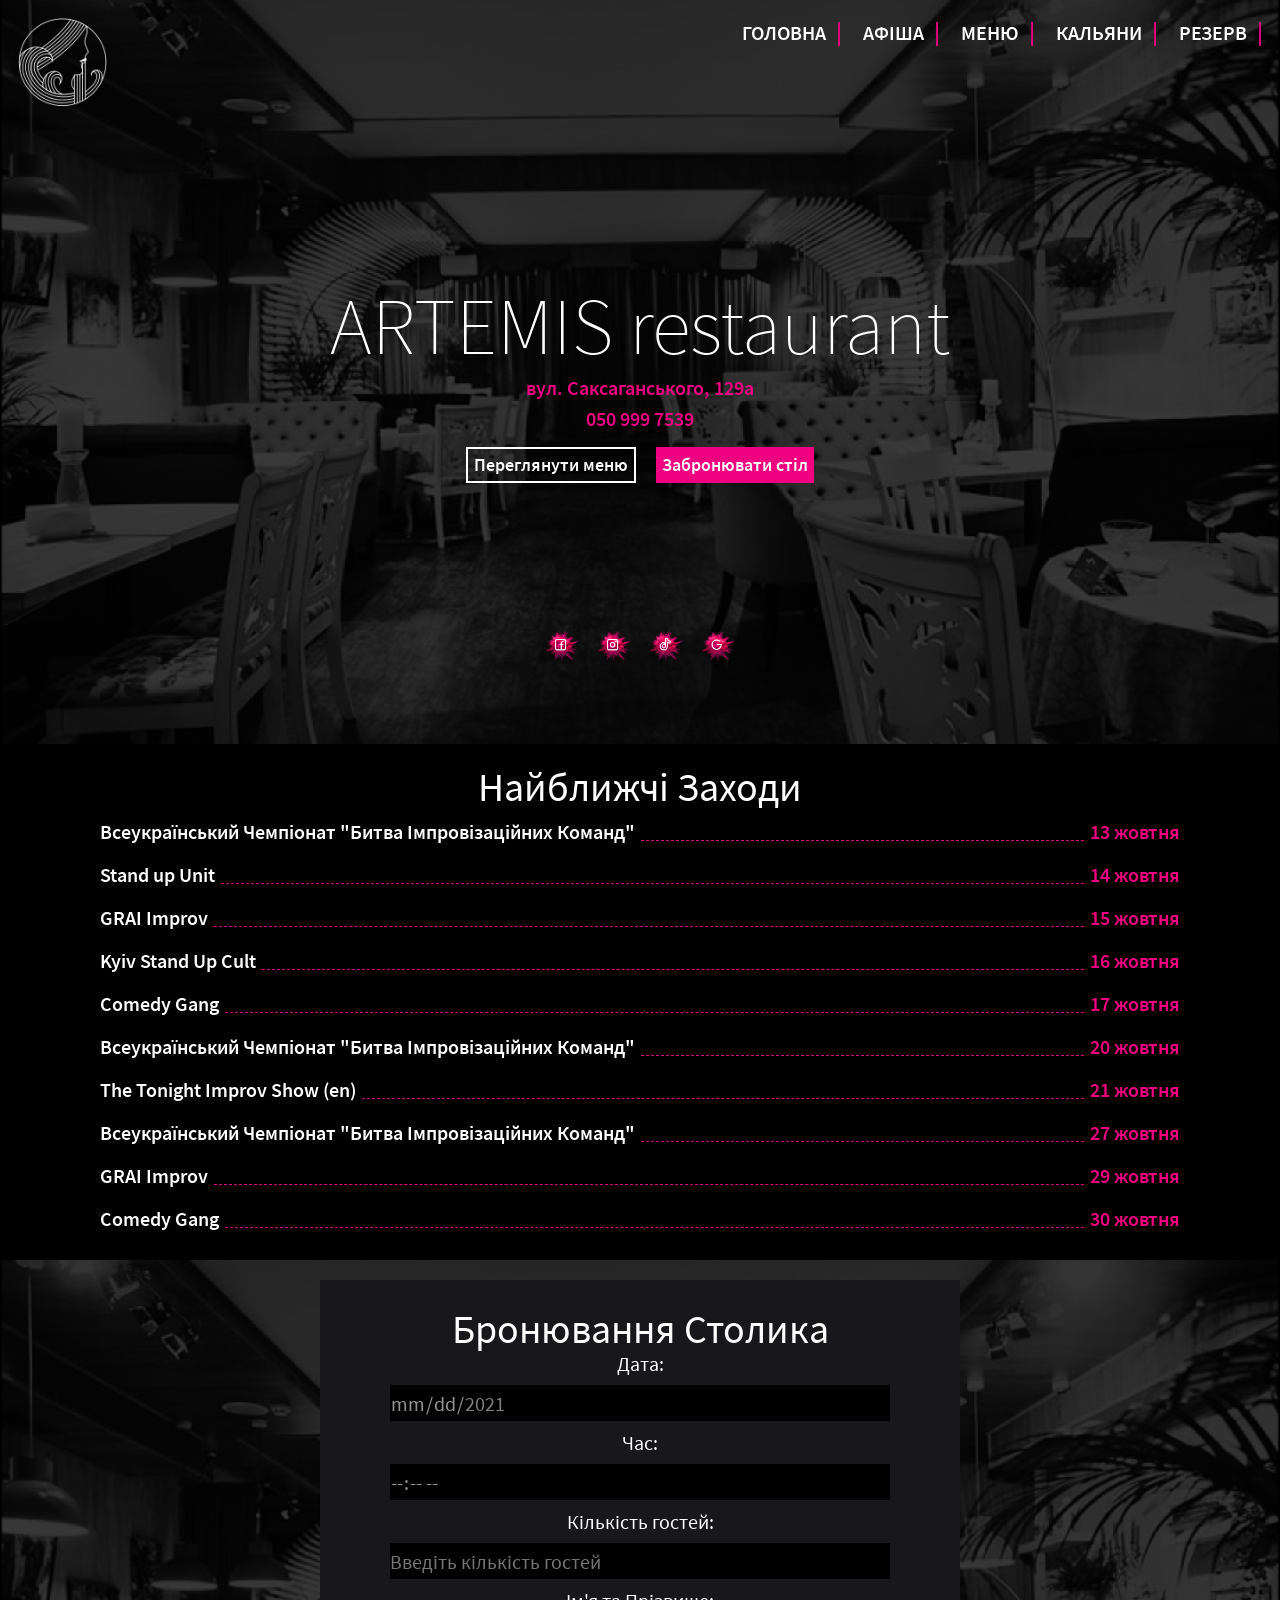
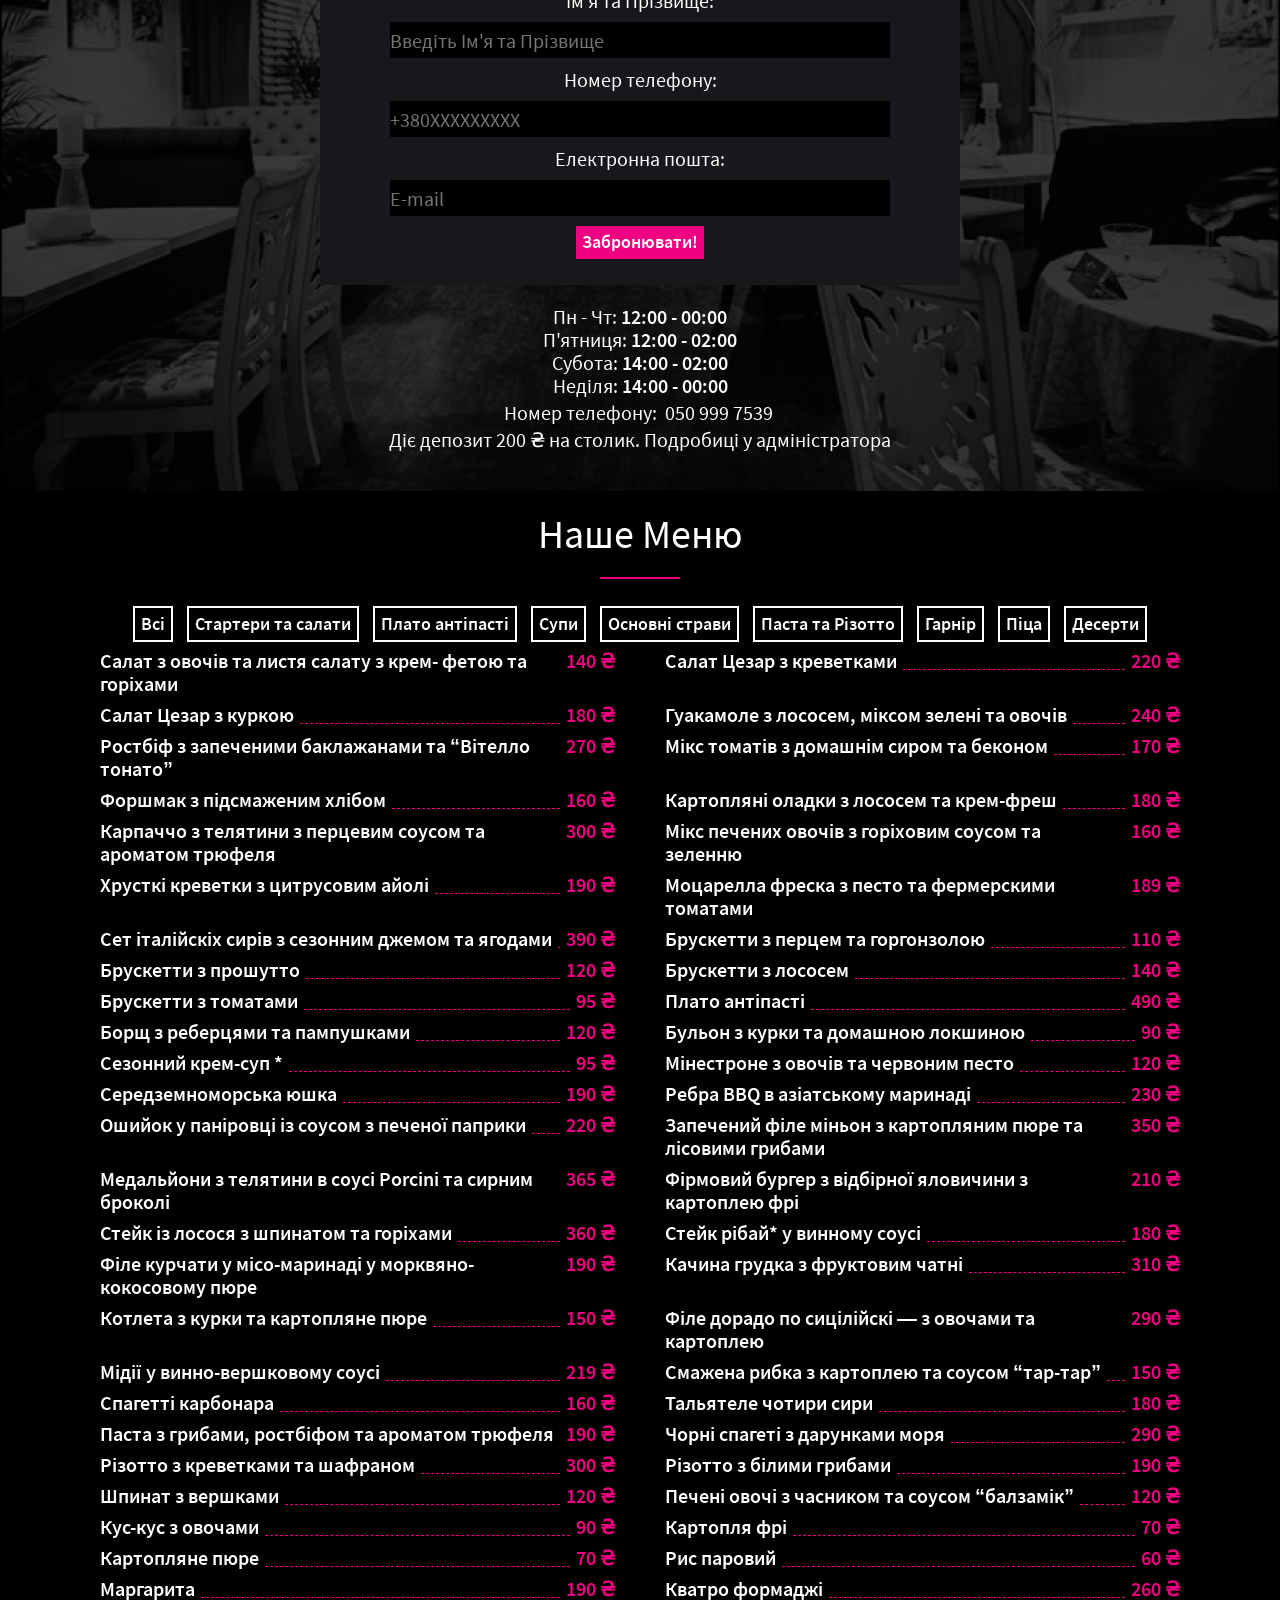
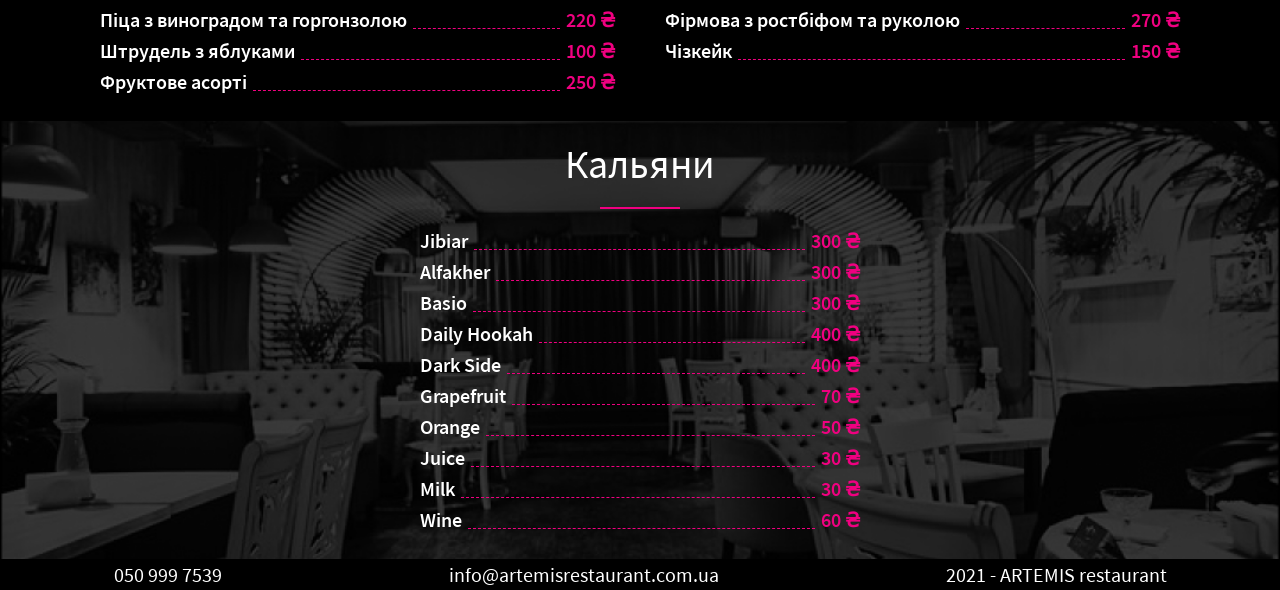
==== commit 91282ac0: "refactor: delete empty files" ====
--- a/index.html
+++ b/index.html
@@ -3,7 +3,7 @@
 
 <head>
   <!-- Global site tag (gtag.js) - Google Analytics -->
-  <!-- <script async src="https://www.googletagmanager.com/gtag/js?id=G-EJ1X3YH138"></script>
+  <script async src="https://www.googletagmanager.com/gtag/js?id=G-EJ1X3YH138"></script>
   <script>
     window.dataLayer = window.dataLayer || [];
 
@@ -13,7 +13,7 @@
     gtag('js', new Date());
 
     gtag('config', 'G-EJ1X3YH138');
-  </script> -->
+  </script>
 
   <meta charset="UTF-8" />
   <meta name="viewport" content="width=device-width, initial-scale=1.0" />
@@ -29,6 +29,7 @@
   <meta name="theme-color" content="#d6197e">
   <link rel="stylesheet" href="css/style.css" type="text/css" />
   <link rel="preconnect" href="https://fonts.gstatic.com">
+  <meta name="facebook-domain-verification" content="uo6rdyw76d7fa7aqym8zei4psz4in6" />
 </head>
 
 <body>
@@ -40,26 +41,22 @@
     </div>
 
     <nav class="nav" id="nav">
-      <ul class="nav__menu">
+      <ul class="nav__menu" id="nav-menu">
         <li><a href="index.html" class="nav__link">головна</a>
         </li>
+        <li><a href="#poster" class="nav__link">афіша</a>
+        </li>
         <li><a href="#section-menu" class="nav__link">меню</a>
         </li>
-        <li><a href="#lunch" class="nav__link">бізнес-ланч</a>
-        </li>
         <li><a href="#hookah" class="nav__link">кальяни</a>
         </li>
         <li><a href="#reserved" class="nav__link">резерв</a>
-        </li>
-        <!-- <li><a href="#" class="nav__link">контакти</a>
-        </li> -->
       </ul>
     </nav>
     <a class="nav__burger" id="navBtn">
       <img src="img/icon-burger.webp" alt="click to open navigation menu"></a>
-
-
   </header>
+
   <a class="scroll-top" id="topBtn" title="Back to top">
     <img src="img/icon-back-top.webp" alt="back to top">
   </a>
@@ -83,76 +80,90 @@
       </div>
 
       <div class="social">
-
-        <a class="social__link" href="https://www.facebook.com/artemisbarkyiv" target="_blank" rel="noopener">
-          <img src="/img/png/fb.png" alt="link to facebook page artemis" class="social__icon" width="40" height="48">
-        </a>
-
+        <a class="social__link" href="https://www.facebook.com/artemiskyiv" target="_blank" rel="noopener">
+          <img src="img/fb.webp" alt="link to facebook page artemis" class="social__icon" width="40" height="48">
+        </a>
         <a class="social__link" href="https://www.instagram.com/artemiskyiv/" target="_blank" rel="noopener">
-          <img src="/img/png/insta.png" alt="link to facebook page artemis" class="social__icon" width="40" height="48">
-        </a>
-
+          <img src="img/insta.webp" alt="link to instagram page artemis" class="social__icon" width="40" height="48">
+        </a>
         <a class="social__link" href="https://vm.tiktok.com/ZSWNdUNR/" target="_blank" rel="noopener">
-          <img src="/img/png/tk.png" alt="link to facebook page artemis" class="social__icon" width="40" height="48">
-        </a>
-
+          <img src="img/tk.webp" alt="link to tiktok page artemis" class="social__icon" width="40" height="48">
+        </a>
         <a class="social__link" href="https://goo.gl/maps/p9fbuU1kuRXdNE6r8" target="_blank" rel="noopener">
-          <img src="/img/png/google.png" alt="link to facebook page artemis" class="social__icon" width="40"
-            height="48">
-        </a>
-
-      </div>
-    </section>
-
-    <section class="section lunch" id="lunch">
-      <h2 class="section__title">Бізнес ланч
-        <span class="lunch__time">з 12:00 до 16:00</span>
-        <span class="small__border"></span>
-      </h2>
-
-      <div class="lunch__option">На вибір: дві або три страви та напій</div>
-      <div class="lunch__wrapper">
-        <dl class="dishes">
-          <dt class="dishes__header">основна страва
-            <span class="dishes__weight">200г</span>
-          </dt>
-          <dd class="dishes__price">47</dd>
-          <dd class="dishes__title">Картопляне пюре та жульєн з курячим філе</dd>
-          <dd class="dishes__title">Кус Кус з овочами</dd>
-        </dl>
-
-        <dl class="dishes">
-          <dt class="dishes__header">суп
-            <span class="dishes__weight">200г</span>
-          </dt>
-          <dd class="dishes__price">35</dd>
-          <dd class="dishes__title">Солянка м'ясна</dd>
-          <dd class="dishes__title">Крем-суп з грибами</dd>
-        </dl>
-
-        <dl class="dishes">
-          <dt class="dishes__header">салат
-            <span class="dishes__weight">150г</span>
-          </dt>
-          <dd class="dishes__price">39</dd>
-          <dd class="dishes__title">Салат Майже Цезар</dd>
-          <dd class="dishes__title">Салат з курячою печінкою</dd>
-        </dl>
-
-        <dl class="dishes">
-          <dt class="dishes__header">напій
-            <span class="dishes__weight">200мл</span>
-          </dt>
-          <dd class="dishes__price">7</dd>
-          <dd class="dishes__title">Узвар / Каркаде / Чай</dd>
-        </dl>
-      </div>
+          <img src="img/google.webp" alt="link to tiktok page artemis" class="social__icon" width="40" height="48">
+        </a>
+      </div>
+    </section>
+
+    <section class="section poster" id="poster">
+      <h2 class="section__title">Найближчі заходи</h2>
+
+      <article class="poster__items">
+        <div class="poster__item">
+          <h3 class="menu__title">Всеукраїнський Чемпіонат "Битва Імпровізаційних Команд"</h3>
+          <div class="divide-bottom"></div>
+          <h3 class="menu__price">13 жовтня</h3>
+        </div>
+
+        <div class="poster__item">
+          <h3 class="menu__title">Stand up Unit</h3>
+          <div class="divide-bottom"></div>
+          <h3 class="menu__price">14 жовтня</h3>
+        </div>
+
+        <div class="poster__item">
+          <h3 class="menu__title">GRAI Improv</h3>
+          <div class="divide-bottom"></div>
+          <h3 class="menu__price">15 жовтня</h3>
+        </div>
+
+        <div class="poster__item">
+          <h3 class="menu__title">Kyiv Stand Up Cult</h3>
+          <div class="divide-bottom"></div>
+          <h3 class="menu__price">16 жовтня</h3>
+        </div>
+
+        <div class="poster__item">
+          <h3 class="menu__title">Comedy Gang</h3>
+          <div class="divide-bottom"></div>
+          <h3 class="menu__price">17 жовтня</h3>
+        </div>
+
+        <div class="poster__item">
+          <h3 class="menu__title">Всеукраїнський Чемпіонат "Битва Імпровізаційних Команд"</h3>
+          <div class="divide-bottom"></div>
+          <h3 class="menu__price">20 жовтня</h3>
+        </div>
+
+        <div class="poster__item">
+          <h3 class="menu__title">The Tonight Improv Show (en)</h3>
+          <div class="divide-bottom"></div>
+          <h3 class="menu__price">21 жовтня</h3>
+        </div>
+
+        <div class="poster__item">
+          <h3 class="menu__title">Всеукраїнський Чемпіонат "Битва Імпровізаційних Команд"</h3>
+          <div class="divide-bottom"></div>
+          <h3 class="menu__price">27 жовтня</h3>
+        </div>
+
+        <div class="poster__item">
+          <h3 class="menu__title">GRAI Improv</h3>
+          <div class="divide-bottom"></div>
+          <h3 class="menu__price">29 жовтня</h3>
+        </div>
+
+        <div class="poster__item">
+          <h3 class="menu__title">Comedy Gang</h3>
+          <div class="divide-bottom"></div>
+          <h3 class="menu__price">30 жовтня</h3>
+        </div>
+
+      </article>
 
     </section>
 
     <section class="section reserved">
-
-      <!-- modal reserved -->
 
       <form action="form.php" method="POST" class="reserved__form" id="reserved" autocomplete="off">
         <h2 class="section__title">Бронювання столика</h2>
@@ -186,15 +197,18 @@
         </fieldset>
 
         <button type="submit" value="submit" class="button button__reserved">Забронювати!</button>
-
       </form>
 
       <div class="reserved__desc">
-        <p>Пн - Пт: <b>12:00 - 23:00</b></p>
-        <p>Сб - Нд:<b> 15:00 - 23:00</b></p>
+        <p>Пн - Чт: <b>12:00 - 00:00</b></p>
+        <p>П'ятниця: <b>12:00 - 02:00</b></p>
+        <p>Субота:<b> 14:00 - 02:00</b></p>
+        <p>Неділя:<b> 14:00 - 00:00</b></p>
         <p>Номер телефону:
-          <a href="tel:+380979997539" class="link">
-            097 999 7539</a></p>
+          <a href="tel:+380509997539" class="link">
+            050 999 7539</a></p>
+        <p>Діє депозит 200 ₴ на столик. Подробиці у адміністратора</p>
+
       </div>
     </section>
 
@@ -205,29 +219,11 @@
 
       <!-- filter buttons -->
       <div class="menu__buttons">
-        <!-- <button class="button button__filter" type="button" data-id="all">Усе</button>
-        <button class="button__filter" type="button" data-id="breakfast">Сніданки</button>
-        <button class="button__filter" type="button" data-id="salad">Салати</button>
-        <button class="button__filter" type="button" data-id="main-dishes">Основні страви</button> -->
       </div>
       <!-- menu item -->
       <div class="menu__container">
-        <!-- single item -->
-        <!-- <article class="menu__item">
-          <img src="/img-menu/menu-item.webp" alt="menu img" class="menu__img">
-          <div class="menu__info">
-            <header class="menu__header">
-              <h3 class="menu__title">Салат з авокадо</h3>
-              <h3 class="menu__price">120</h3>
-            </header>
-            <p class="menu__desc">
-              Lorem, ipsum dolor sit amet consectetur adipisicing elit. Consectetur, sunt! Voluptatem inventore dolor
-              excepturi aperiam, laboriosam modi ab hic numquam.
-            </p>
-          </div>
-        </article> -->
-      </div>
-      <!-- end of single item -->
+      </div>
+      <!-- end menu item -->
     </section>
 
     <section class="section hookah" id="hookah">
@@ -236,18 +232,14 @@
       </h2>
 
       <div class="hookah__container">
-        <!--<article class="hookah__item">
-          <h3 class="menu__title">Serbetli</h3>
-          <h3 class="menu__price">200</h3>
-        </article> -->
       </div>
     </section>
 
   </main>
   <footer class="footer">
     <div class="footer__contact">
-      <a href="tel:+380979997539">050 999 7539</a>
-      <a href="mailto:info@artemisfood.com.ua">info@artemisfood.com.ua</a>
+      <a href="tel:+380509997539">050 999 7539</a>
+      <a href="mailto:info@artemisrestaurant.com.ua">info@artemisrestaurant.com.ua</a>
       <a href="#header">2021 - ARTEMIS restaurant</a>
     </div>
   </footer>
--- a/css/style.css
+++ b/css/style.css
@@ -7,35 +7,26 @@
 }
 
 @keyframes bounce {
-
-  0%,
-  20%,
-  60%,
-  100% {
+  0%, 20%, 60%, 100% {
     transform: translateY(0);
   }
-
   40% {
     transform: translateY(-1rem);
   }
-
   80% {
     transform: translateY(-0.5rem);
   }
 }
-
 @keyframes zoomIn {
   0% {
     opacity: 0;
     transform: scale3d(0.3, 0.3, 0.3);
   }
-
   50% {
     opacity: 1;
     text-shadow: #f00080 0 0 1rem, #f00080 0 0 1.5rem, #f00080 0 0 2rem, #f00080 0 0 2.5rem, #f00080 0 0 3.5rem;
   }
 }
-
 * {
   margin: 0;
   padding: 0;
@@ -116,24 +107,20 @@
   width: minmax(100vw, 100vh);
   height: minmax(100vw, 100vh);
 }
-
 .section:nth-child(odd) {
   background: black url("../img/hallBgBw.webp") no-repeat center;
   background-size: cover;
   background-attachment: scroll;
 }
-
 .section:not(:first-child) {
-  padding-top: 1rem;
-}
-
+  padding: 1rem 5rem;
+}
 .section__title {
   font-size: 2rem;
   font-weight: 400;
   text-align: center;
   text-transform: capitalize;
 }
-
 @media (max-width: 47.99em) {
   .section__title {
     font-size: 1.5rem;
@@ -153,7 +140,6 @@
   font-style: normal;
   font-display: swap;
 }
-
 @font-face {
   font-family: "Source Sans Pro";
   src: local("Source Sans Pro"), local("SourceSansPro-Regular"), url("./../fonts/sourcesanspro.woff2") format("woff2"), url("./../fonts/sourcesanspro.woff") format("woff"), url("./../fonts/sourcesanspro.ttf") format("truetype");
@@ -161,7 +147,6 @@
   font-style: normal;
   font-display: swap;
 }
-
 @font-face {
   font-family: "Source Sans Pro";
   src: local("Source Sans Pro Semibold"), local("SourceSansPro-Semibold"), url("./../fonts/sourcesansprosemibold.woff2") format("woff2"), url("./../fonts/sourcesansprosemibold.woff") format("woff"), url("./../fonts/sourcesansprosemibold.ttf") format("truetype");
@@ -169,7 +154,6 @@
   font-style: normal;
   font-display: swap;
 }
-
 .footer__contact {
   display: flex;
   justify-content: space-around;
@@ -198,7 +182,6 @@
   text-transform: uppercase;
   flex-wrap: wrap;
 }
-
 @media (max-width: 47.99em) {
   .nav__menu {
     align-items: center;
@@ -213,19 +196,13 @@
     font-size: 1em;
   }
 }
-
-.nav__link:hover,
-.nav__link:focus,
-.nav__link:active {
+.nav__link:hover, .nav__link:focus, .nav__link:active {
   transition: all 0.5s;
   cursor: pointer;
 }
-
-.nav__link:hover,
-.nav__link:active {
+.nav__link:hover, .nav__link:active {
   color: #f00080;
 }
-
 @media (min-width: 48em) {
   .nav__link::after {
     content: "|";
@@ -235,13 +212,11 @@
     color: #f00080;
   }
 }
-
 @media (min-width: 48em) {
   .nav__burger {
     display: none;
   }
 }
-
 @media (max-width: 47.99em) {
   .nav__burger {
     cursor: pointer;
@@ -250,11 +225,9 @@
     right: 1vw;
   }
 }
-
-.nav__burger>img {
+.nav__burger > img {
   max-width: 9vw;
 }
-
 @media (max-width: 47.99em) {
   .nav {
     display: none;
@@ -274,7 +247,6 @@
   justify-content: space-around;
   flex-direction: column;
 }
-
 .reserved__form {
   width: 50vw;
   display: flex;
@@ -284,18 +256,15 @@
   padding: 1.3rem 0;
   background-color: #17171c;
 }
-
 @media (max-width: 47.99em) {
   .reserved__form {
     width: 80vw;
   }
 }
-
 .reserved__input {
   width: 39vw;
   margin: 0.5rem auto;
 }
-
 .reserved__desc {
   margin: 1rem 0;
 }
@@ -306,12 +275,17 @@
   margin: 2vh 0;
   color: #9a9393;
 }
-
 @media (max-width: 47.99em) {
   input {
     min-width: 60vw;
   }
 }
+input:focus, input:active {
+  font-size: 1.3rem;
+  outline: none;
+  color: white;
+  box-shadow: 4px 4px 8px 0px white;
+}
 
 fieldset {
   display: flex;
@@ -321,19 +295,16 @@
 .lunch {
   padding: 1rem;
 }
-
 @media (min-width: 48em) {
   .lunch {
     max-width: 55vw;
     margin: 1rem auto;
   }
 }
-
 .lunch__time {
   display: block;
   font-size: 1rem;
 }
-
 .lunch__option {
   margin: 1rem auto;
   font-weight: 600;
@@ -346,67 +317,55 @@
   font-size: 0.9rem;
   padding: 0 0.4rem;
 }
-
-.dishes__header,
-.dishes__price {
+.dishes__header, .dishes__price {
   text-transform: uppercase;
   color: #f00080;
   font-weight: 600;
 }
-
 .dishes__price {
   text-align: right;
   font-size: 2em;
 }
-
 .dishes__weight {
   display: block;
   font-size: 0.7rem;
   font-weight: 300;
 }
-
 .dishes__title {
   text-align: center;
   align-items: center;
   padding: 0.4rem;
 }
-
 .dishes__title:nth-child(2n) {
   border-left: 3px solid #f00080;
 }
-
 .dishes:last-child :last-child {
   grid-column: span 2;
 }
 
 .menu {
-  margin: 1rem 5rem;
-}
-
+  padding: 1rem 5rem;
+}
 @media (max-width: 47.99em) {
   .menu {
     margin: 1rem 1rem;
   }
 }
-
 .menu__buttons {
   display: flex;
   justify-content: center;
   flex-wrap: wrap;
 }
-
 .menu header {
   display: flex;
   justify-content: space-between;
   align-items: unset;
 }
-
 .menu__container {
   display: grid;
   grid-template-columns: 1fr 1fr;
   column-gap: 2.5rem;
 }
-
 @media (max-width: 47.99em) {
   .menu__container {
     display: grid;
@@ -414,39 +373,33 @@
     column-gap: 0.5rem;
   }
 }
-
 .menu__title {
   font-size: 1rem;
   font-weight: 600;
 }
-
 @media (max-width: 47.99em) {
   .menu__title {
     font-size: 0.8rem;
     font-weight: 600;
   }
 }
-
 .menu__price {
   font-size: 1rem;
   font-weight: 600;
   white-space: nowrap;
   color: #f00080;
 }
-
 @media (max-width: 47.99em) {
   .menu__price {
     font-size: 0.8rem;
     font-weight: 600;
   }
 }
-
 .menu__desc {
   font-size: 0.7rem;
   font-weight: 300;
   color: #9a9393;
 }
-
 .menu__item {
   margin-bottom: 0.4rem;
 }
@@ -460,17 +413,14 @@
 .hookah__container {
   margin: 0 25vw;
 }
-
 @media (max-width: 47.99em) {
   .hookah__container {
     margin: 0 10vw;
   }
 }
-
 .hookah__title {
   text-align: center;
 }
-
 .hookah__item {
   display: flex;
   justify-content: space-around;
@@ -485,52 +435,38 @@
   background-color: #f00080;
   width: fit-content;
 }
-
 .button__menu {
   margin-right: 1rem;
   background: transparent;
   border: 2px solid white;
 }
-
 .button__reserved {
   background-color: #f00080;
   border: none;
 }
-
 .button__wrapper {
   display: flex;
   justify-content: center;
   grid-row: 8/9;
 }
-
-.button:hover,
-.button:focus,
-.button:active {
+.button:hover, .button:focus, .button:active {
   transition: all 0.5s;
   cursor: pointer;
 }
-
 .button:hover {
   background-color: white;
   color: black;
 }
-
 .button__filter {
   margin: 0.35rem;
   background: transparent;
   border: 2px solid white;
 }
-
-.button__filter:hover,
-.button__filter:focus,
-.button__filter:active {
+.button__filter:hover, .button__filter:focus, .button__filter:active {
   transition: all 0.5s;
   cursor: pointer;
 }
-
-.button__filter:hover,
-.button__filter:focus,
-.button__filter:active {
+.button__filter:hover, .button__filter:focus, .button__filter:active {
   background: transparent;
   border: 2px solid #f00080;
   color: #f00080;
@@ -550,13 +486,11 @@
   opacity: 0;
   transition: 0.5s;
 }
-
 .scroll-top.active {
   visibility: visible;
   opacity: 1;
 }
-
-.scroll-top>img {
+.scroll-top > img {
   max-width: 10vw;
 }
 
@@ -566,7 +500,6 @@
   text-align: center;
   align-items: center;
 }
-
 .main__contact {
   font-size: inherit;
   font-weight: 600;
@@ -591,7 +524,6 @@
   -webkit-animation-fill-mode: forwards;
   animation-fill-mode: forwards;
 }
-
 @media (min-width: 48em) {
   h1 {
     font-size: 4em;
@@ -611,12 +543,10 @@
 .social {
   grid-row: 11;
 }
-
 .social__link {
   height: fit-content;
   display: inline-block;
 }
-
 .social__link:hover,
 .social__link :active {
   -webkit-animation-name: bounce;
@@ -629,4 +559,12 @@
   animation-direction: forwards;
   -webkit-animation-fill-mode: forwards;
   animation-fill-mode: forwards;
-}+}
+
+.poster__item {
+  display: flex;
+  justify-content: space-between;
+  padding: 0.5rem 0;
+}
+
+/*# sourceMappingURL=style.css.map */
